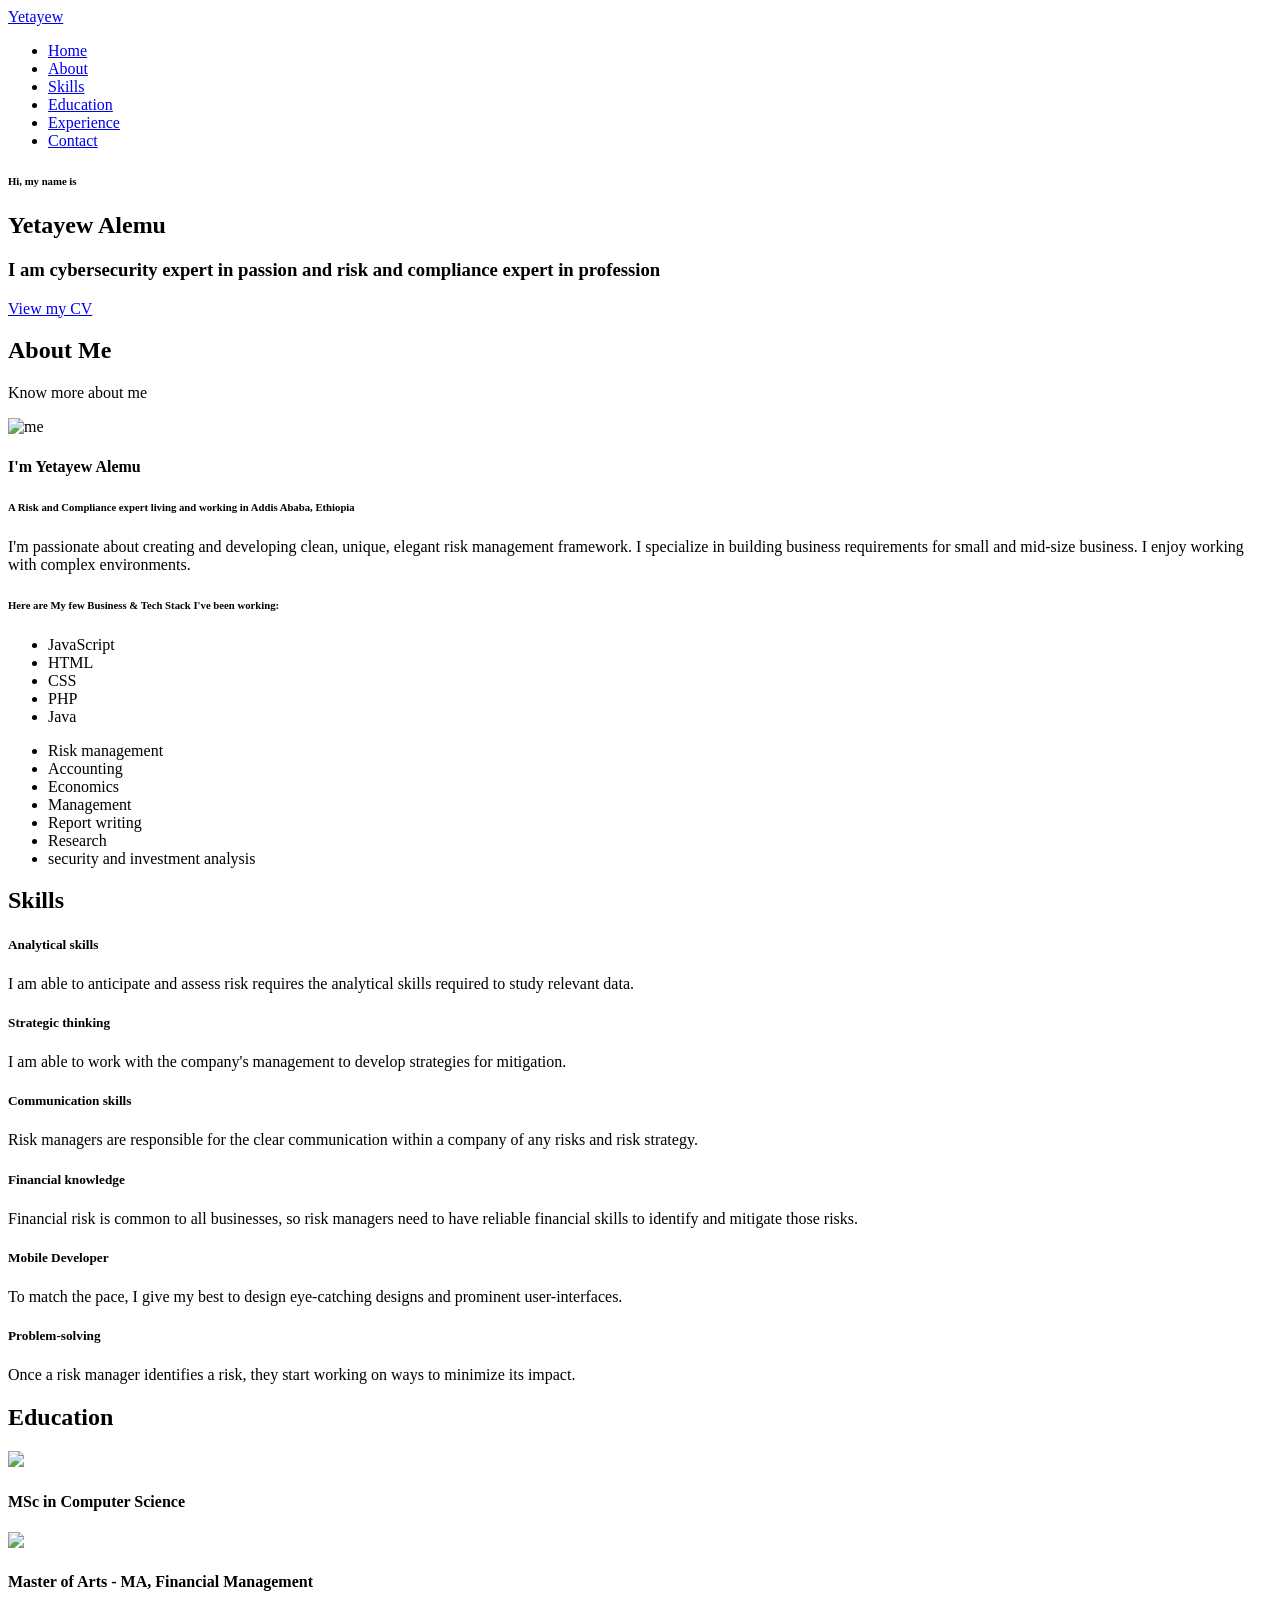
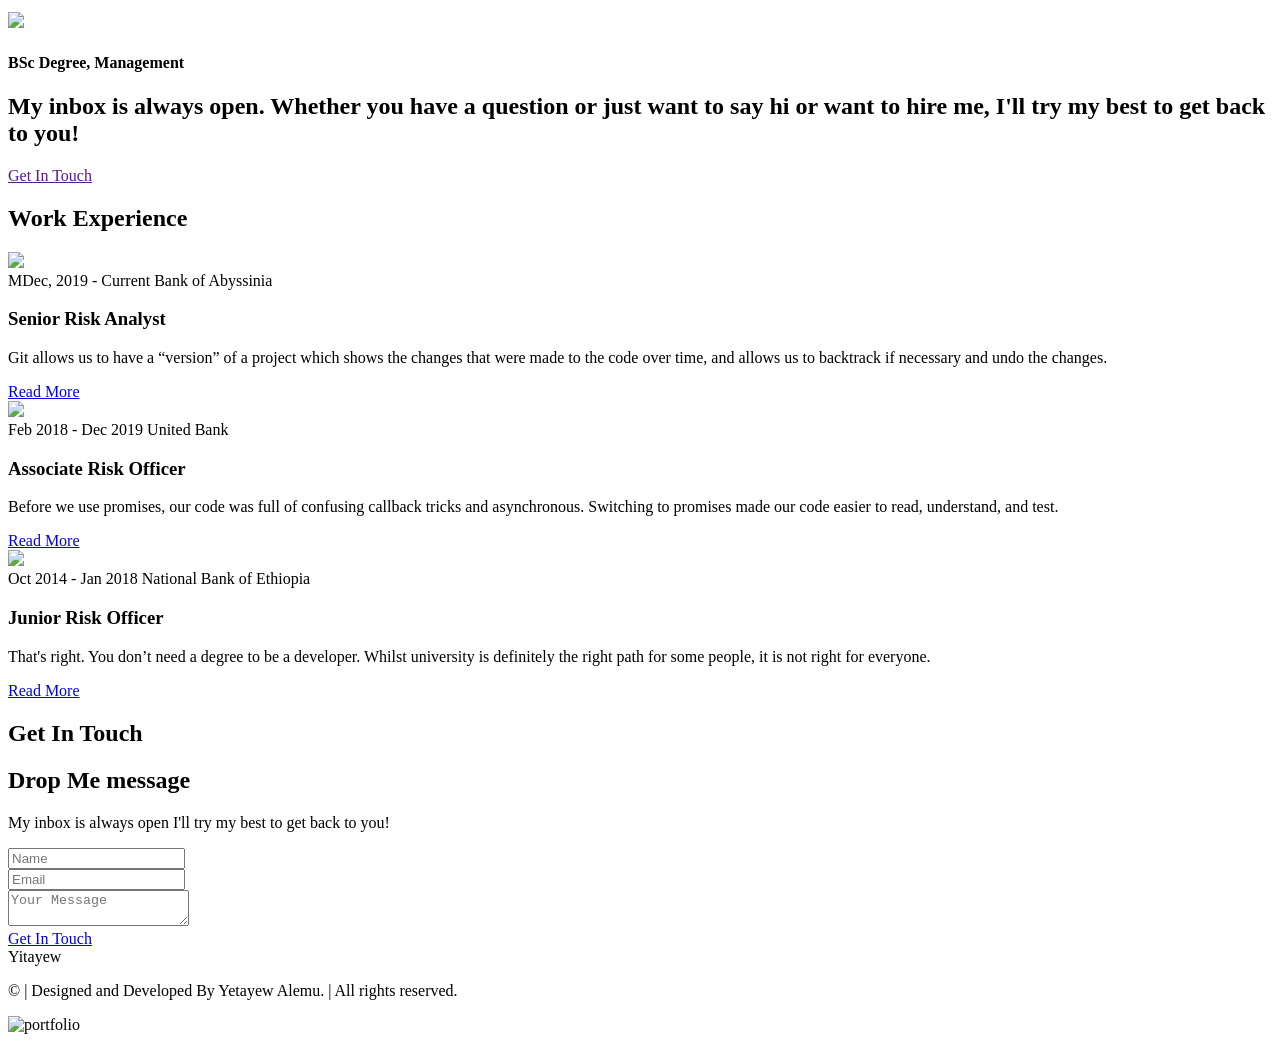
==== index.html @ cb07af09 "Add files via upload" ====
<!DOCTYPE html>
<html lang="en">
   <head>
      <meta charset="UTF-8" />
      <meta name="viewport" content="width=device-width, initial-scale=1.0" />
      <meta name="keywords" content="HTML, CSS, JavaScript">
      <meta name="description"
         content="A clean, beautiful and responsive portfolio">
      <meta name="author" content="Yetayew Alemu">
      <title>Yetayew Alemu | Portfolio</title>
      <link href="./css/header.css" rel="stylesheet" />
      <link href="./css/main.css" rel="stylesheet" />
      <link href="./css/home.css" rel="stylesheet" />
      <link href="./css/about.css" rel="stylesheet" />
      <link href="./css/skills.css" rel="stylesheet" />
      <link href="./css/education.css" rel="stylesheet" />
      <link href="./css/experience.css" rel="stylesheet" />
      <link href="./css/contact.css" rel="stylesheet" />
      <link href="./css/footer.css" rel="stylesheet" />
   </head>
   <body>
      <header>
         <div class="container">
            <div class="row">
               <div class="brand-name">
                  <a href="#" class="logo">Yetayew</a>
               </div>
               <div class="hamburger">
                  <i class="fa fa-bars"></i>
               </div>
               <div class="navbar">
                  <ul>
                     <li><a href="#home" class="active">Home</a></li>
                     <li><a href="#about">About</a></li>
                     <li><a href="#skills">Skills</a></li>
                     <li><a href="#edu">Education</a></li>
                     <li><a href="#exp">Experience</a></li>
                     <li><a href="#contact">Contact</a></li>
                  </ul>
               </div>
            </div>
         </div>
      </header>
      <section class="home" id="home">
         <div class="container">
            <div class="row full-screen">
               <div class="home-content">
                  <div class="block">
                     <h6>Hi, my name is</h6>
                     <h1>Yetayew Alemu</h1>
                     <h3>I am cybersecurity expert in passion and risk and compliance expert in profession</h3>
                     <div class="cv-btn">
                        <a href="CV.pdf">View my CV</a>
                     </div>
                  </div>
               </div>
            </div>
         </div>
      </section>
      <section class="about" id="about">
         <div class="container">
         <div class="row">
            <div class="title">
               <h1>About Me</h1>
               <p>Know more about me</p>
            </div>
         </div>
         <div class="row">
            <div class="about-content">
               <div class="row">
                  <div class="img">
                     <img src="img/me.png" alt='me' />
                  </div>
                  <div class="text">
                     <h4>I'm Yetayew Alemu</h4>
                     <h6>A <span>Risk</span> and <span>Compliance expert</span> living and working in
                        Addis Ababa, Ethiopia
                     </h6>
                     <p>I'm passionate about creating and developing clean, unique, elegant risk management framework. I specialize in
                        building business requirements for small and mid-size business. I enjoy working with complex environments.
                     </p>
                     <div class="skills">
                        <h6>Here are My few Business & Tech Stack I've been working:</h6>
                        <div class="skills-list">
                        <ul  class="fa-ul">
                           <li><span class="fa-li"><i class="fas fa-check-square"></i></span>JavaScript</li>
                           <li><span class="fa-li"><i class="fas fa-check-square"></i></span>HTML</li>
                           <li><span class="fa-li"><i class="fas fa-check-square"></i></span>CSS</li>
                           <li><span class="fa-li"><i class="fas fa-check-square"></i></span>PHP</li>
                           <li><span class="fa-li"><i class="fas fa-check-square"></i></span>Java</li>
                        </ul>
                        <ul  class="fa-ul">
                           <li><span class="fa-li"><i class="fas fa-check-square"></i></span>Risk management</li>
                           <li><span class="fa-li"><i class="fas fa-check-square"></i></span>Accounting</li>
                           <li><span class="fa-li"><i class="fas fa-check-square"></i></span>Economics</li>
                           <li><span class="fa-li"><i class="fas fa-check-square"></i></span>Management</li>
                           <li><span class="fa-li"><i class="fas fa-check-square"></i></span>Report writing</li>
						   <li><span class="fa-li"><i class="fas fa-check-square"></i></span>Research</li>
						   <li><span class="fa-li"><i class="fas fa-check-square"></i></span>security and investment analysis</li>
						   
                        </ul>
                        </div>
                     </div>
                     <div class="social">
                        <a href="#"><i class="fa fa-facebook"></i></a>
                        <a href="#"><i class="fa fa-twitter"></i></a>
                        <a href="#"><i class="fa fa-instagram"></i></a>
                        <a href="#"><i class="fa fa-github"></i></a>
                        <a href="#"><i class="fa fa-linkedin"></i></a>
                     </div>
                  </div>
               </div>
            </div>
         </div>
      </section>
      <section class="skills" id="skills">
         <div class="container">
            <div class="row">
               <div class="title text-center">
                  <h1>Skills</h1>
               </div>
            </div>
            <div class="row">
               <div class="skills-content">
                  <div class="box">
                     <div class="icon"><i class="fa fa-list"></i></div>
                     <h5>Analytical skills</h5>
                     <p>I am able to anticipate and assess risk requires 
					 the analytical skills required to study relevant data.
                     </p>
                  </div>
                  <div class="box">
                     <div class="icon"><i class="fa fa-list"></i></div>
                     <h5>Strategic thinking</h5>
                     <p>I am able to work with the company's management to develop strategies for mitigation.
                     </p>
                  </div>
                  <div class="box">
                     <div class="icon"><i class="fas fa-list"></i></div>
                     <h5>Communication skills</h5>
                     <p>Risk managers are responsible for the clear communication 
					 within a company of any risks and risk strategy. 
                     </p>
                  </div>
                  <div class="box">
                     <div class="icon"><i class="fas fa-wallet"></i></div>
                     <h5>Financial knowledge</h5>
                     <p>Financial risk is common to all businesses, so risk 
					 managers need to have reliable financial skills to identify and mitigate those risks.
                     </p>
                  </div>
                  <div class="box">
                     <div class="icon"><i class="fa fa-mobile"></i></div>
                     <h5>Mobile Developer</h5>
                     <p>To match the pace, I give my best to design eye-catching
                        designs and prominent user-interfaces.
                     </p>
                  </div>
                  <div class="box">
                     <div class="icon"><i class="fa fa-list"></i></div>
                     <h5>Problem-solving</h5>
                     <p>Once a risk manager identifies a risk, they start working on ways to minimize its impact. 
                     </p>
                  </div>
               </div>
            </div>
         </div>
      </section>
      <section class="education" id="edu">
         <div class="container">
            <div class="row">
               <div class="title text-center">
                  <h1>Education</h1>
               </div>
            </div>
            <div class="row">
               <div class="gallery">
                  <div class="item">
                     <div class="inner">
                        <img src="./img/edu/1.png" "/>
                        <div class="overlay">
                           <span class="fa fa-info"></span>
                           <h4>MSc in Computer Science</h4>
                        </div>
                     </div>
                  </div>
                  <div class="item">
                     <div class="inner">
                        <img src="./img/edu/2.png"/>
                        <div class="overlay">
                           <span class="fa fa-info"></span>
                           <h4>Master of Arts - MA, Financial Management</h4>
                        </div>
                     </div>
                  </div>
                  <div class="item" >
                     <div class="inner">
                        <img src="./img/edu/3.jpg"/>
                        <div class="overlay">
                           <span class="fa fa-info"></span>
                           <h4>BSc Degree, Management</h4>
                        </div>
                     </div>
                  </div>
                  
               </div>
            </div>
         </div>
      </section>
      <section class="message">
         <div class="container">
            <div class="row align-items-center">
               <div class="message-text">
                  <h2>My inbox is always open. Whether you have a question or just want to say hi or want to hire me, I'll try my best to get back to you!</h2>
               </div>
               <div class="button ">
                  <a href=''>Get In Touch</a>
               </div>
            </div>
         </div>
      </section>
      
      <section class="experience" id="exp">
         <div class="container">
            <div class="row">
               <div class="title text-center">
                  <h1>Work Experience</h1>
               </div>
            </div>
            <div class="row">
               <div class="experience-content">
                  <div class="experience-box">
                     <div class="experience-img">
                        <img src='./img/exp/1.jpg' />
                     </div>
                     <div class="experience-text">
                        <div class="experience-info">
                           <span>MDec, 2019 - Current</span>
                           <span>Bank of Abyssinia </span>
                        </div>
                        <h3>Senior Risk Analyst</h3>
                        <p>Git allows us to have a “version” of a project which shows the changes that were made to the code over time, and allows us to backtrack if necessary and undo the changes.</p>
                        <a href="#">Read More</a>
                     </div>
                  </div>
                  <div class="experience-box">
                     <div class="experience-img">
                        <img src='./img/exp/2.png' />
                     </div>
                     <div class="experience-text">
                        <div class="experience-info">
                           <span>Feb 2018 - Dec 2019</span>
                           <span>United Bank</span>
                        </div>
                        <h3>Associate Risk Officer</h3>
                        <p>Before we use promises, our code was full of confusing callback tricks and asynchronous. Switching to promises made our code easier to read, understand, and test.</p>
                        <a href="#">Read More</a>
                     </div>
                  </div>
                  <div class="experience-box">
                     <div class="experience-img">
                        <img src='./img/exp/3.jpg' />
                     </div>
                     <div class="experience-text">
                        <div class="experience-info">
                           <span>Oct 2014 - Jan 2018</span>
                           <span>National Bank of Ethiopia</span>
                        </div>
                        <h3>Junior Risk Officer</h3>
                        <p>That's right. You don’t need a degree to be a developer. Whilst university is definitely the right path for some people, it is not right for everyone.</p>
                        <a href="#">Read More</a>
                     </div>
                  </div>
               </div>
            </div>
         </div>
      </section>
      <section class="contact" id="contact">
         <div class="container">
            <div class="row">
               <div class="title text-center">
                  <h1>Get In Touch</h1>
               </div>
            </div>
            <div class="row">
               <div class="contact-form">
                  <div class="row">
                     <div class="contact-text">
                        <h2>Drop Me message</h2>
                        <p>My inbox is always open I'll try my best to get back to you!</p>
                     </div>
                  </div>
                  <div class="row space-between">
                     <div class="col-6">
                        <input type="text" class="form-control" name="" placeholder="Name" />
                     </div>
                     <div class="col-6">
                        <input type="text" class="form-control" name="" placeholder="Email" />
                     </div>
                  </div>
                  <div class="row">
                     <div class="col-12">
                        <textarea class="form-control" placeholder="Your Message"></textarea>
                     </div>
                  </div>
                  <div class="row">
                     <div class="button btn">
                        <a href="#">Get In Touch</a>
                     </div>
                  </div>
               </div>
            </div>
         </div>
      </section>
      <footer>
         <div class="container">
            <div class="row">
               <div class="footer-logo">Yitayew</div>
               <div class="social-link">
                  <a href="#"><i class="fa fa-facebook"></i></a>
                  <a href="#"><i class="fa fa-instagram"></i></a>
                  <a href="#"><i class="fa fa-twitter"></i></a>
                  <a href="https://www.linkedin.com/in/yitayew-a-matebie-b85354104/"><i class="fa fa-linkedin"></i></a>
                  <a href="#"><i class="fa fa-github"></i></a>
               </div>
            </div>
         </div>
      </footer>
      <section class="copyright">
         <div class="container">
            <p>© <span id="year"></span> | Designed and Developed By Yetayew Alemu. | All rights reserved.</p>
         </div>
      </section>
      <div class="lightbox hide">
         <span class="close-lightbox fa fa-close"></span>
         <img src="" alt="portfolio"/>
      </div>
      <script src="./js/app.js"></script>
   </body>
</html>
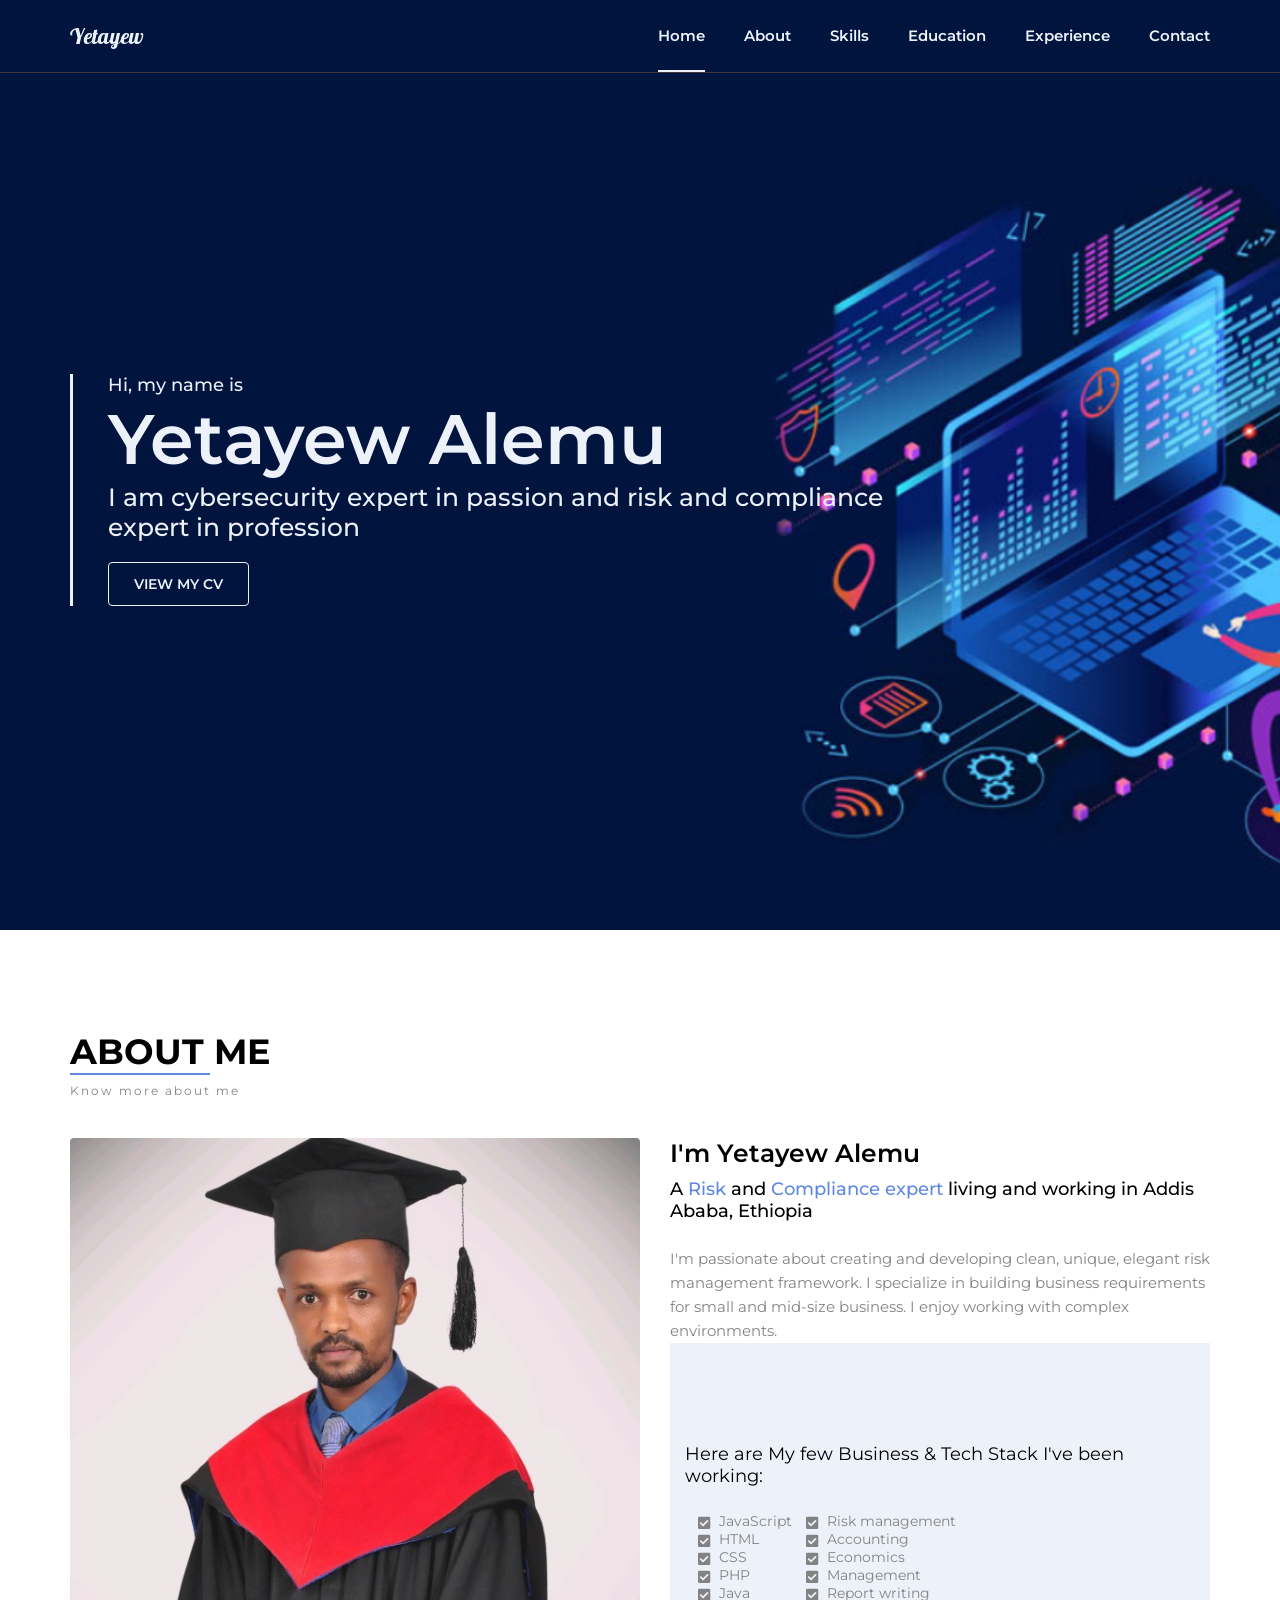
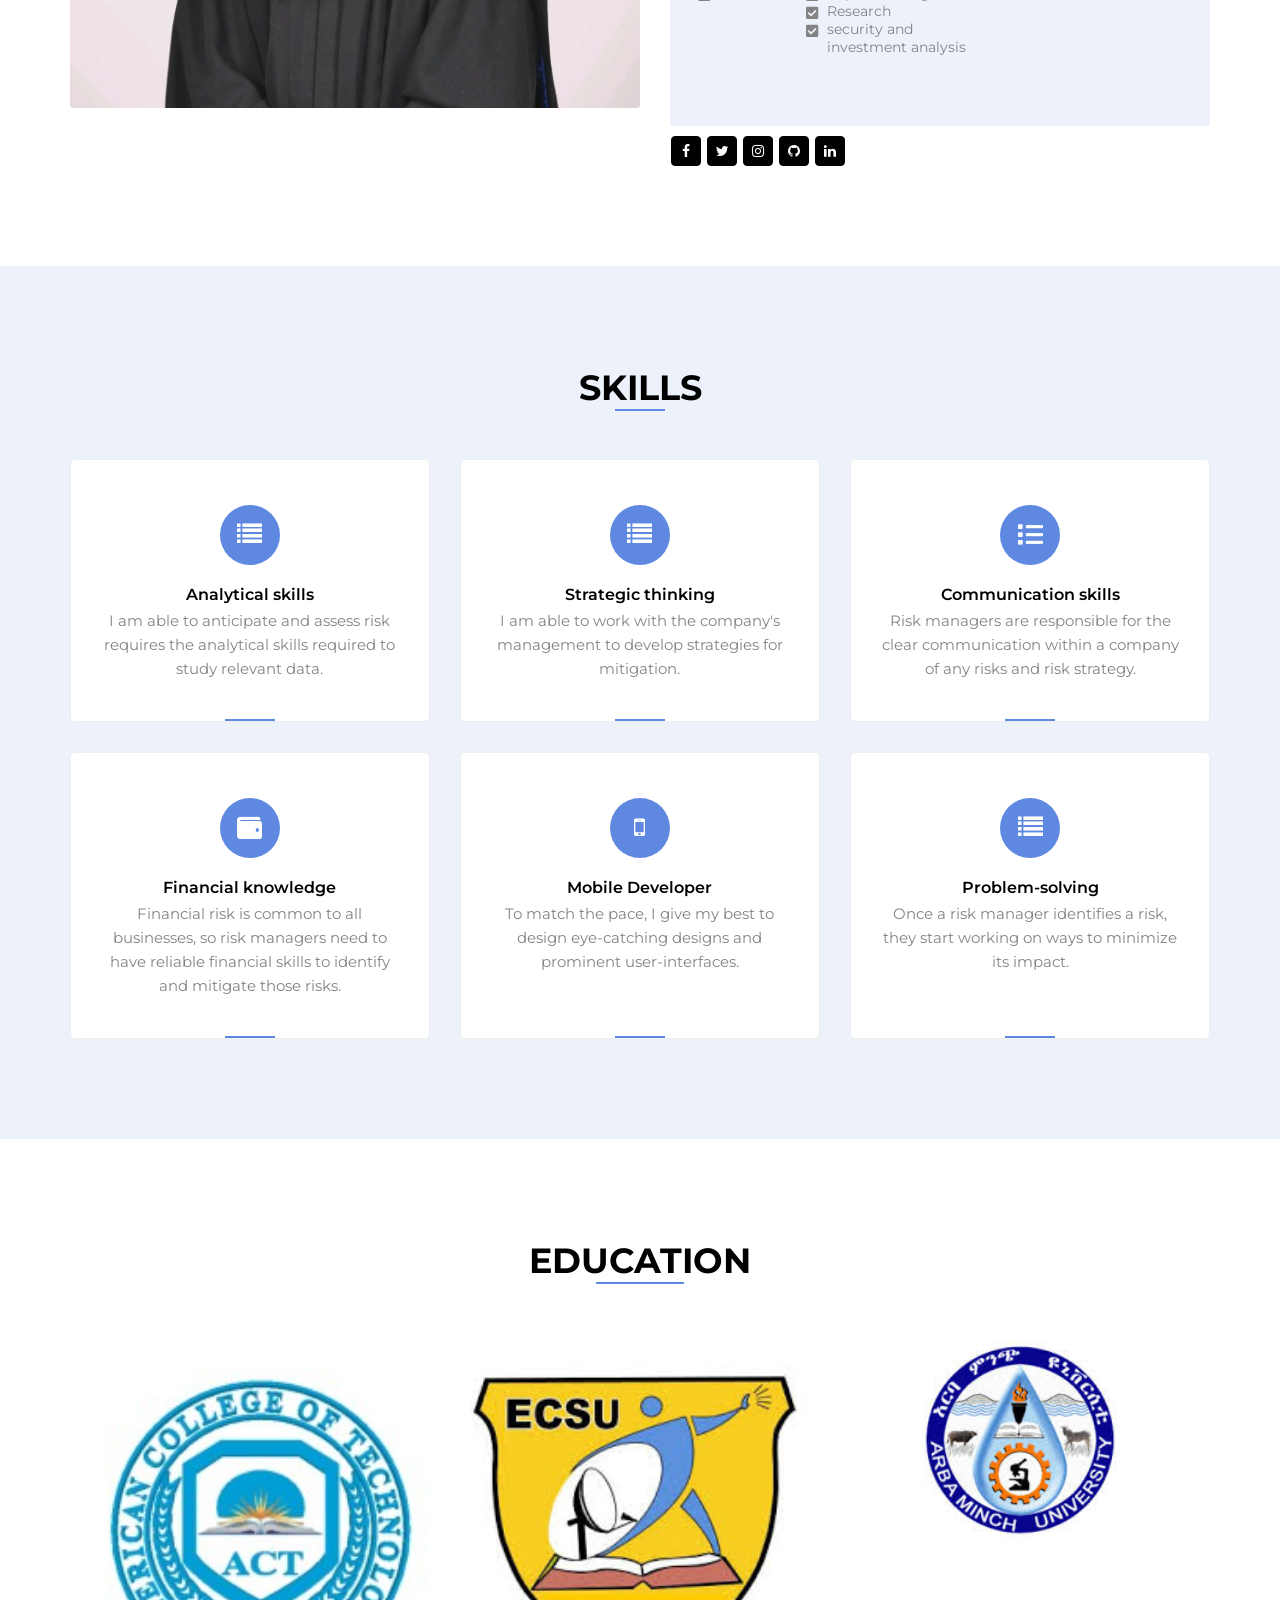
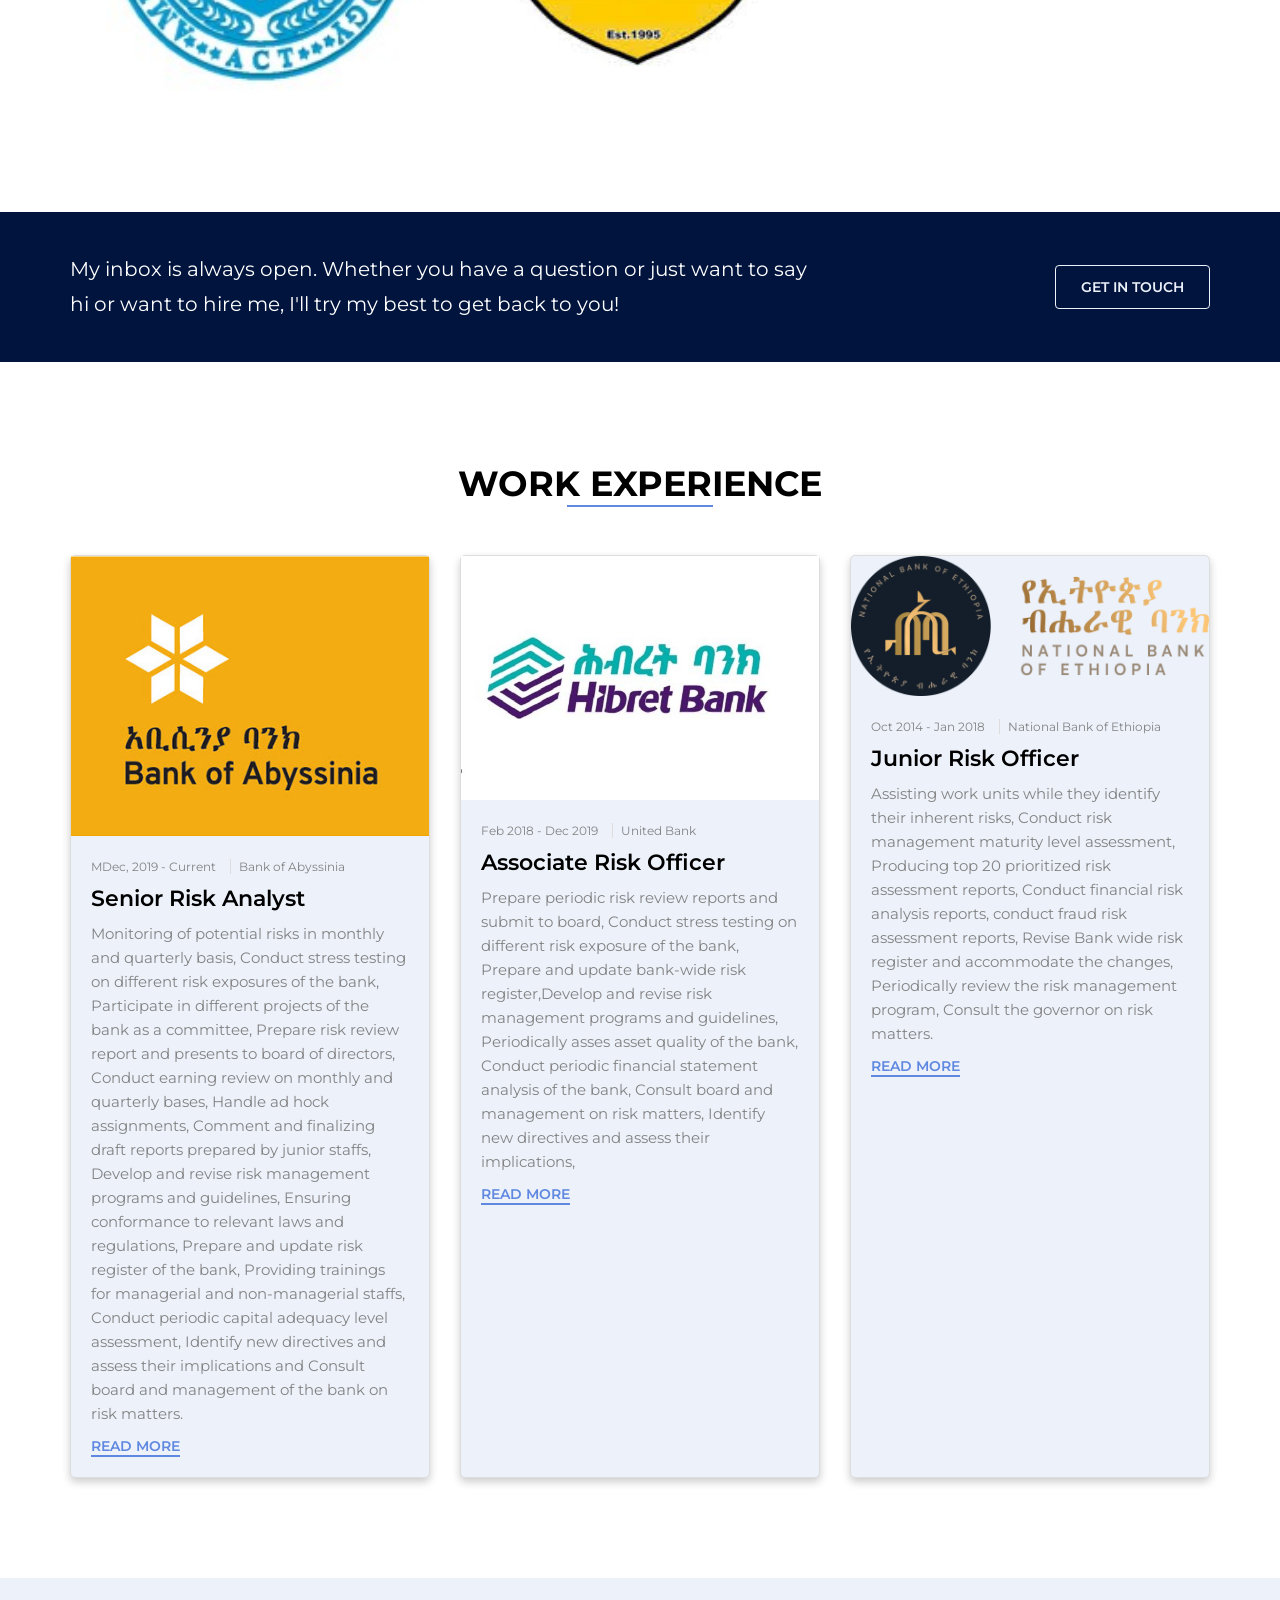
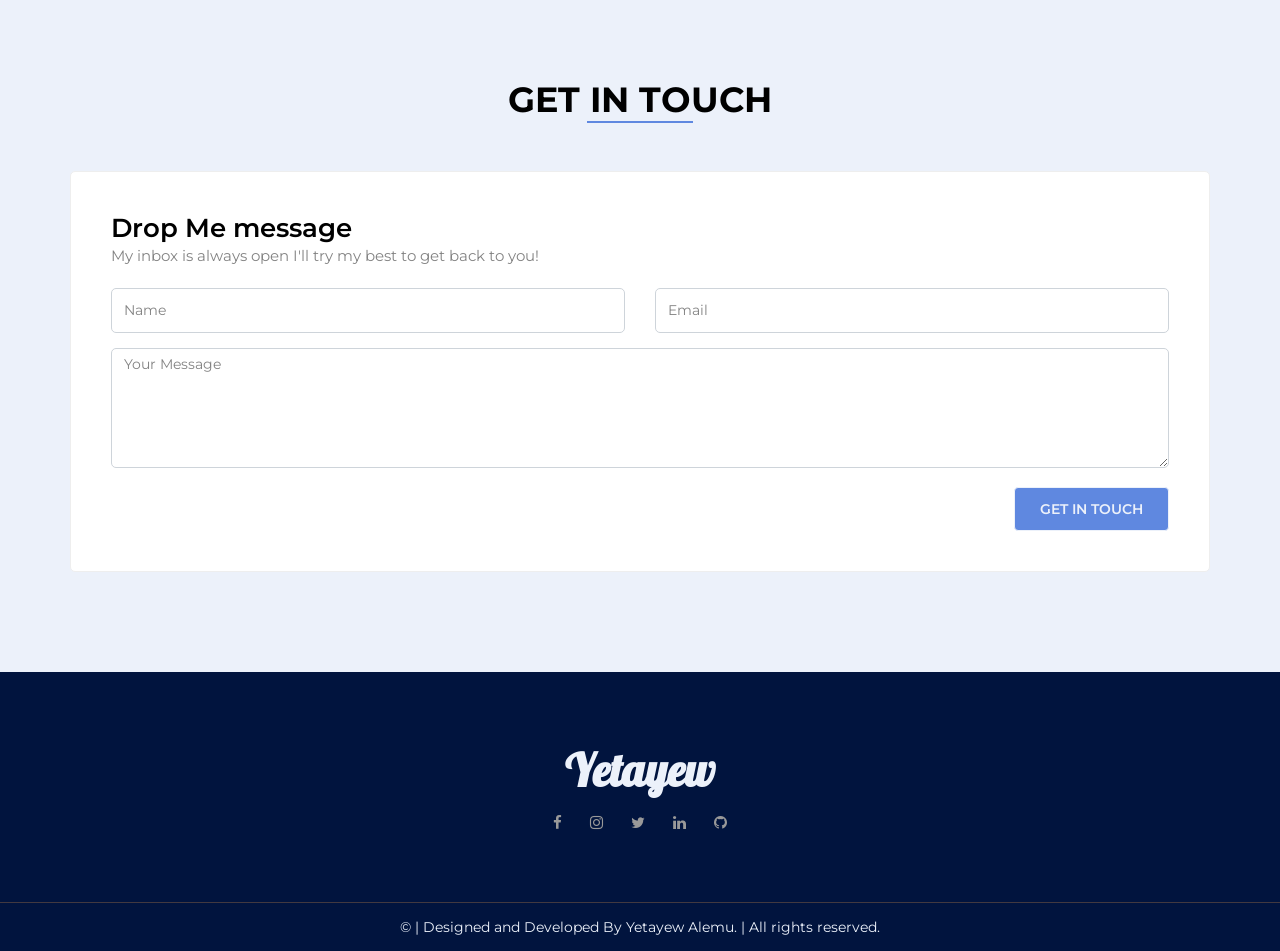
==== commit 79de5160: "Add files via upload" ====
--- a/index.html
+++ b/index.html
@@ -239,7 +239,7 @@
                            <span>Bank of Abyssinia </span>
                         </div>
                         <h3>Senior Risk Analyst</h3>
-                        <p>Git allows us to have a “version” of a project which shows the changes that were made to the code over time, and allows us to backtrack if necessary and undo the changes.</p>
+                        <p>Monitoring of potential risks in monthly and quarterly basis, Conduct stress testing on different risk exposures of the bank, Participate in different projects of the bank as a committee, Prepare risk review report and presents to board of directors, Conduct earning review on monthly and quarterly bases, Handle ad hock assignments, Comment and finalizing draft reports prepared by junior staffs, Develop and revise risk management programs and guidelines, Ensuring conformance to relevant laws and regulations, Prepare and update risk register of the bank, Providing trainings for managerial and non-managerial staffs, Conduct periodic capital adequacy level assessment, Identify new directives and assess their implications and Consult board and management of the bank on risk matters.</p>
                         <a href="#">Read More</a>
                      </div>
                   </div>
@@ -253,7 +253,7 @@
                            <span>United Bank</span>
                         </div>
                         <h3>Associate Risk Officer</h3>
-                        <p>Before we use promises, our code was full of confusing callback tricks and asynchronous. Switching to promises made our code easier to read, understand, and test.</p>
+                        <p>Prepare periodic risk review reports and submit to board, Conduct stress testing on different risk exposure of the bank, Prepare and update bank-wide risk register,Develop and revise risk management programs and guidelines, Periodically asses asset quality of the bank, Conduct periodic financial statement analysis of the bank, Consult board and management on risk matters, Identify new directives and assess their implications,</p>
                         <a href="#">Read More</a>
                      </div>
                   </div>
@@ -267,7 +267,7 @@
                            <span>National Bank of Ethiopia</span>
                         </div>
                         <h3>Junior Risk Officer</h3>
-                        <p>That's right. You don’t need a degree to be a developer. Whilst university is definitely the right path for some people, it is not right for everyone.</p>
+                        <p>Assisting work units while they identify their inherent risks, Conduct risk management maturity level assessment, Producing top 20 prioritized risk assessment reports, Conduct  financial risk analysis reports, conduct fraud risk assessment reports, Revise Bank wide risk register and accommodate the changes, Periodically review the risk management program, Consult the governor on risk matters.</p>
                         <a href="#">Read More</a>
                      </div>
                   </div>
@@ -315,7 +315,7 @@
       <footer>
          <div class="container">
             <div class="row">
-               <div class="footer-logo">Yitayew</div>
+               <div class="footer-logo">Yetayew</div>
                <div class="social-link">
                   <a href="#"><i class="fa fa-facebook"></i></a>
                   <a href="#"><i class="fa fa-instagram"></i></a>
--- a/css/header.css
+++ b/css/header.css
@@ -0,0 +1,112 @@
+header {
+  position: absolute;
+  padding: 0px 15px;
+  left: 0px;
+  right: 0px;
+  border-bottom: 1px solid #423940;
+  z-index: 11;
+}
+
+.fixed {
+  background-color: rgb(236, 241, 250);
+  position: fixed;
+  border-color: #eee;
+  animation: fixHeader 1s ease;
+  z-index: 11;
+}
+
+@keyframes fixHeader {
+  0% {
+    transform: translateY(-100%);
+  }
+
+  100% {
+    transform: translateY(0%);
+  }
+}
+
+.container {
+  max-width: 1140px;
+  margin: auto;
+}
+
+header .row {
+  justify-content: space-between;
+  align-items: center;
+}
+
+.brand-name a {
+  font-size: 22px;
+  font-weight: 500;
+  color: rgb(236, 241, 250);
+  position: relative;
+  font-family: 'Lobster', cursive;
+}
+
+.fixed .brand-name a {
+  color: #000;
+}
+
+.hamburger .fa {
+  font-size: 20px;
+  background-color: rgb(236, 241, 250);
+  color: #01143e;
+  display: none;
+  height: 30px;
+  width: 35px;
+  border-radius: 2px;
+  line-height: 30px;
+  text-align: center;
+  cursor: pointer;
+  border: 1px solid #eee;
+}
+
+.navbar ul {
+  list-style: none;
+  margin: 0;
+  padding: 0;
+}
+
+.navbar ul li {
+  display: inline;
+  margin-left: 35px;
+}
+
+.navbar ul li a {
+  font-size: 15px;
+  line-height: 72px;
+  color: rgb(236, 241, 250);
+  font-weight: 600;
+  /* display: block; */
+  position: relative;
+}
+
+.fixed .navbar ul li a {
+  color: #000;
+}
+
+.navbar ul li a::before {
+  content: "";
+  height: 2px;
+  background-color: rgb(236, 241, 250);
+  width: 0%;
+  position: absolute;
+  right: 0px;
+  bottom: -27px;
+  cursor: pointer;
+  transition: all 0.5s ease;
+}
+
+.fixed .navbar ul li a::before {
+  background-color: #5f88e0;
+}
+
+.navbar ul li a:hover::before {
+  width: 100%;
+  left: 0px;
+}
+
+.navbar ul li a.active::before {
+  width: 100%;
+  left: 0;
+}
--- a/css/main.css
+++ b/css/main.css
@@ -0,0 +1,262 @@
+@import url("https://fonts.googleapis.com/css2?family=Montserrat:wght@300;400;500;600;700&display=swap");
+@import url('https://fonts.googleapis.com/css2?family=Lobster&display=swap');
+
+@import url("https://cdnjs.cloudflare.com/ajax/libs/font-awesome/5.13.0/css/all.min.css");
+@import url("https://stackpath.bootstrapcdn.com/font-awesome/4.7.0/css/font-awesome.min.css");
+
+html {
+  scroll-behavior: smooth;
+}
+
+body {
+  margin: 0;
+  font-family: "Montserrat", sans-serif;
+  background-color: rgb(236, 241, 250);
+}
+
+* {
+  box-sizing: border-box;
+  margin: 0;
+}
+
+a {
+  text-decoration: none;
+  font-size: 15px;
+}
+
+.row {
+  display: flex;
+  flex-wrap: wrap;
+}
+
+.title {
+  flex: 0 0 100%;
+  max-width: 100%;
+  margin-bottom: 40px;
+}
+
+.title h1 {
+  color: #000;
+  display: inline-block;
+  font-size: 35px;
+  font-weight: 700;
+  text-transform: uppercase;
+  margin: 0px 0px 10px;
+  position: relative;
+}
+
+.title h1::before {
+  content: "";
+  left: 0;
+  right: 30%;
+  position: absolute;
+  height: 2px;
+  background-color: #5f88e0;
+  bottom: -2px;
+}
+
+.title p {
+  font-size: 12px;
+  color: #838383;
+  font-weight: 400;
+  letter-spacing: 2px;
+}
+
+.text-center {
+  text-align: center !important;
+}
+
+.text-right {
+  text-align: right !important;
+}
+
+.text-left {
+  text-align: left !important;
+}
+
+.align-items-center {
+  align-items: center;
+}
+
+.space-between {
+  justify-content: space-between;
+}
+
+.button {
+  flex: 0 0 33.33%;
+  max-width: 33.33%;
+  text-align: right;
+}
+
+.button a {
+  font-size: 14px;
+  color: rgb(236, 241, 250);
+  background-color: transparent;
+  border: 1.5px solid rgb(236, 241, 250);
+  border-radius: 4px;
+  padding: 12px 25px;
+  display: inline-block;
+  text-transform: uppercase;
+  font-weight: 600;
+  cursor: pointer;
+  transition: all 0.5s ease;
+}
+
+.button a:hover {
+  background-color: #fff;
+  color: #000;
+}
+
+@media(max-width: 991px) {
+  .block h1 {
+    font-size: 50px;
+  }
+}
+
+@media(max-width: 767px) {
+  .home .home-content .block h1 {
+    font-size: 40px;
+  }
+
+  .home .home-content .block h3 {
+    font-size: 25px;
+  }
+
+  header {
+    padding: 15px;
+    position: fixed;
+    background-color: rgb(236, 241, 250);
+    border-bottom: 1px solid #eee;
+  }
+
+  .brand-name .logo {
+    color: #01143e;
+  }
+
+  .hamburger .fa {
+
+    display: inline-block;
+  }
+
+  .navbar {
+    position: absolute;
+    background-color: rgb(236, 241, 250);
+    width: 100%;
+    left: 0px;
+    top: 60px;
+    padding: 15px;
+    border-top: 1px solid #eee;
+    border-bottom: 1px solid #eee;
+    display: none;
+  }
+
+  .navbar .show {
+    display: block;
+  }
+
+  .navbar ul li {
+    display: block;
+    margin-left: 0;
+
+  }
+
+  .navbar ul li a {
+    line-height: 42px;
+    color: #01143e;
+  }
+
+  .navbar ul li a::before {
+    bottom: -3px;
+    background-color: #01143e;
+  }
+
+  .about .img {
+    flex: 0 0 100%;
+    max-width: 100%;
+  }
+
+  .about .text {
+    flex: 0 0 100%;
+    max-width: 100%;
+    padding-left: 0px;
+    padding-top: 30px;
+  }
+
+  .service-content .box {
+    padding: 30px;
+    flex: 0 0 100%;
+    max-width: 100%;
+  }
+
+  .gallery .item {
+    flex: 0 0 50%;
+    max-width: 50%;
+    position: relative;
+    padding: 8px;
+  }
+
+  .message .container .row .message-text {
+    flex: 0 0 100%;
+    max-width: 100%;
+  }
+
+  .message .button {
+    flex: 0 0 100%;
+    max-width: 100%;
+    text-align: left;
+
+  }
+
+  .blog-content {
+    padding: 40px 20px;
+  }
+
+  .blog-content .blog-box {
+    flex: 0 0 100%;
+    max-width: 100%;
+    margin-bottom: 40px;
+  }
+
+  .contact-form {
+    padding: 20px;
+  }
+
+  .contact-form .col-6 {
+    flex: 0 0 100%;
+    max-width: 100%;
+  }
+}
+
+@media(max-width: 500px) {
+  .home .home-content .block {
+    padding-left: 20px;
+  }
+
+  .home .home-content .block h1 {
+    font-size: 30px;
+  }
+
+  .home .home-content .block h3 {
+    font-size: 15px;
+  }
+
+  .about .about-content .social a {
+    margin: 0px 3px;
+  }
+
+  .gallery .item {
+    flex: 0 0 100%;
+    max-width: 100%;
+  }
+
+  .testimonials-box .testimonials-img {
+    flex-wrap: wrap;
+    text-align: center;
+  }
+
+  .testimonials-img .test-img {
+    flex: 0 0 100%;
+    max-width: 100%;
+
+  }
+}
--- a/css/home.css
+++ b/css/home.css
@@ -0,0 +1,65 @@
+.home {
+  min-height: 100vh;
+  background-image: url("../img/hero.png");
+  background-size: cover;
+  background-position: center;
+  padding: 15px;
+}
+
+.full-screen {
+  min-height: 100vh;
+}
+.home-content {
+  display: flex;
+  flex-wrap: wrap;
+  align-items: center;
+  flex: 0 0 100%;
+  max-width: 100%;
+}
+
+.block {
+  flex: 0 0 75%;
+  max-width: 75%;
+  color: rgb(236, 241, 250);
+  padding-left: 35px;
+  border-left: 3px solid rgb(236, 241, 250);
+  margin-top: 50px;
+}
+.block h1 {
+  font-size: 70px;
+  font-weight: 600;
+  margin: 0;
+  padding: 0;
+}
+.block h3 {
+  font-size: 25px;
+  font-weight: 500;
+  margin: 0;
+  padding: 0;
+}
+.block h6 {
+  font-size: 18px;
+  font-weight: 500;
+  margin: 0;
+  padding: 0;
+}
+.cv-btn {
+  padding-top: 20px;
+}
+.cv-btn a {
+  font-size: 14px;
+  color: rgb(236, 241, 250);
+  background-color: transparent;
+  border: 1px solid rgb(236, 241, 250);
+  border-radius: 4px;
+  padding: 12px 25px;
+  display: inline-block;
+  text-transform: uppercase;
+  font-weight: 600;
+  cursor: pointer;
+  transition: all 0.5s ease;
+}
+.cv-btn a:hover {
+  background-color: #fff;
+  color: #000;
+}
--- a/css/about.css
+++ b/css/about.css
@@ -0,0 +1,128 @@
+.about {
+  padding: 100px 15px;
+  background-color: #fff;
+}
+
+.img {
+  flex: 0 0 50%;
+  max-width: 50%;
+}
+
+.img img {
+  width: 100%;
+  border-radius: 4px;
+  display: block;
+}
+
+.text {
+  flex: 0 0 50%;
+  max-width: 50%;
+  padding-left: 30px;
+}
+
+.text h4 {
+  font-size: 25px;
+  font-weight: 600;
+  margin: 0 0 10px;
+  color: #000;
+}
+
+.text h6 {
+  font-size: 18px;
+  font-weight: 500;
+  margin: 0 0 25px;
+  color: #000;
+}
+
+.text h6 span {
+  color: #5f88e0;
+  position: relative;
+}
+
+.text h6 span::before {
+  content: "";
+  left: 0;
+  right: 90%;
+  position: absolute;
+  height: 2px;
+  bottom: 0px;
+  transition: all 0.5s ease;
+}
+
+.text h6 span:hover::before {
+  content: "";
+  left: 0;
+  right: 0;
+  position: absolute;
+  height: 2px;
+  background-color: #5f88e0;
+  bottom: 0px;
+}
+
+.text p {
+  font-size: 15px;
+  font-weight: 400;
+  line-height: 24px;
+  color: #838383;
+}
+
+.skills {
+  padding: 20px 0px;
+}
+
+.skills h6 {
+  font-size: 18px;
+  font-weight: 400;
+  margin: 0 0 25px;
+  color: #000;
+}
+
+.skills-list {
+  width: 300px;
+  display: flex;
+  justify-content: space-between;
+}
+
+.fa-ul li {
+  font-size: 14px;
+  font-weight: 400;
+  color: #838383
+}
+
+.fa-ul .fa-li {
+  font-size: 14px;
+  font-weight: 400;
+  color: #838383
+}
+
+.social {
+  padding-top: 10px;
+}
+
+.social a {
+  height: 30px;
+  width: 30px;
+  background-color: #000;
+  display: inline-block;
+  border: 1px solid #000;
+  border-radius: 4px;
+  line-height: 28px;
+  text-align: center;
+  margin: 0px 1px;
+  transition: all 0.5s ease;
+  -webkit-transition: all 0.5s ease;
+}
+
+.social a:hover {
+  background-color: transparent;
+  color: #000;
+}
+
+.social a .fa {
+  color: #fff;
+  font-size: 14px;
+}
+
+.social a .fa:hover {
+  color: #000;
+}
--- a/css/skills.css
+++ b/css/skills.css
@@ -0,0 +1,80 @@
+.skills {
+  background-color: rgb(236, 241, 250);
+  padding: 100px 15px 70px;
+}
+
+.skills .container .row .title h1::before {
+  left: 30%;
+}
+
+.skills-content {
+  flex: 0 0 100%;
+  max-width: 100%;
+  display: flex;
+  flex-wrap: wrap;
+  justify-content: space-between;
+}
+
+.box {
+  background-color: #fff;
+  flex: 0 0 calc(33.33% - 20px);
+  max-width: calc(33.33% - 20px);
+  margin-bottom: 30px;
+  border: 1px solid #eee;
+  border-radius: 5px;
+  padding: 30px;
+  text-align: center;
+  position: relative;
+}
+
+.box::before {
+  content: "";
+  height: 2px;
+  background-color: #5f88e0;
+  position: absolute;
+  bottom: 0px;
+  width: 50px;
+  left: 0;
+  right: 0;
+  margin: auto;
+  transition: all 0.5s ease;
+}
+
+.box:hover::before {
+  width: 100%;
+}
+
+.box .icon {
+  height: 60px;
+  width: 60px;
+  background-color: #5f88e0;
+  margin: 15px auto 20px;
+  border-radius: 50%;
+}
+
+.box .icon .fa {
+  font-size: 25px;
+  color: #fff;
+  line-height: 60px;
+}
+
+.box .icon .fas {
+  font-size: 25px;
+  color: #fff;
+  line-height: 60px;
+}
+
+.box h5 {
+  font-size: 16px;
+  font-weight: 600;
+  color: #000;
+  margin: 0;
+}
+
+.box p {
+  font-size: 15px;
+  font-weight: 400;
+  line-height: 24px;
+  color: #838383;
+  margin: 5px 0 10px;
+}
--- a/css/education.css
+++ b/css/education.css
@@ -0,0 +1,198 @@
+.education {
+    background-color: #fff;
+    padding: 100px 15px;
+}
+
+.education .container .row .title h1::before {
+    left: 30%;
+}
+
+.filter-btn {
+    flex: 0 0 100%;
+    max-width: 100%;
+}
+
+.filter-btn ul {
+    list-style: none;
+    text-align: center;
+    padding: 0;
+}
+
+.filter-btn ul li {
+    color: #000;
+    font-weight: 500;
+    font-size: 15px;
+    display: inline-block;
+    margin: 0px 8px;
+    text-transform: uppercase;
+    cursor: pointer;
+    padding-bottom: 0;
+}
+
+.filter-btn ul li.active {
+    color: #5f88e0;
+    border-bottom: 2px solid #5f88e0;
+}
+
+.filter-btn {
+    margin-bottom: 25px;
+}
+
+.gallery {
+    flex: 0 0 100%;
+    max-width: 100%;
+    display: flex;
+    flex-wrap: wrap;
+}
+
+.item {
+    flex: 0 0 33.33%;
+    max-width: 33.33%;
+    position: relative;
+    padding: 8px;
+}
+
+.inner {
+    position: relative;
+}
+
+.item img {
+    width: 100%;
+    display: block;
+}
+
+.item .overlay {
+    position: absolute;
+    left: 0;
+    top: 0;
+    bottom: 0;
+    right: 0;
+    background-color: rgba(0, 0, 0, 0.6);
+    z-index: 10;
+    display: flex;
+    flex-wrap: nowrap;
+    flex-direction: column;
+    align-items: center;
+    justify-content: center;
+    opacity: 0;
+    transition: all 0.5s ease;
+}
+
+.item:hover .overlay {
+    opacity: 1;
+}
+
+.overlay .fa {
+    height: 50px;
+    width: 50px;
+    background-color: #5f88e0;
+    color: #fff;
+    display: inline-block;
+    text-align: center;
+    line-height: 50px;
+    border-radius: 50%;
+    cursor: pointer;
+}
+
+.item:hover .overlay .fa {
+    animation: galleryIcon 0.8s ease;
+    -webkit-animation: galleryIcon 0.8s ease;
+}
+
+@keyframes galleryIcon {
+    0% {
+        transform: translate(-20px);
+        opacity: 0;
+    }
+
+    100% {
+        transform: translate(0);
+        opacity: 1;
+    }
+}
+
+.overlay h4 {
+    margin-top: 15px;
+    font-size: 25px;
+    font-weight: 600;
+    color: #fff;
+}
+
+.item:hover .overlay h4 {
+    animation: galleryText 0.8s ease;
+    -webkit-animation: galleryText 0.8s ease;
+}
+
+@keyframes galleryText {
+    0% {
+        transform: translate(20px);
+        opacity: 0;
+    }
+
+    100% {
+        transform: translate(0);
+        opacity: 1;
+    }
+}
+
+.lightbox {
+    position: fixed;
+    left: 0;
+    right: 0;
+    top: 0;
+    bottom: 0;
+    z-index: 100;
+    background-color: rgba(0, 0, 0, 0.6);
+    justify-content: center;
+    align-items: center;
+}
+
+.show {
+    display: flex;
+}
+
+.hide {
+    display: none;
+}
+
+.close-lightbox {
+    height: 35px;
+    width: 35px;
+    background-color: #5f88e0;
+    color: #fff;
+    text-align: center;
+    line-height: 35px;
+    position: absolute;
+    right: 10px;
+    top: 10px;
+    cursor: pointer;
+    border-radius: 50%;
+    z-index: 101;
+}
+
+.lightbox img {
+    max-width: 90%;
+    max-height: 80%;
+    display: block;
+
+}
+
+.message {
+    background-color: #01143e;
+    padding: 40px 15px;
+}
+
+.message .message-text {
+    flex: 0 0 66.66%;
+    max-width: 66.66%;
+}
+
+.message .message-text h2 {
+    font-size: 20px;
+    color: #fff;
+    font-weight: 400;
+    margin: 0;
+    padding: 0;
+    line-height: 35px;
+}
+
--- a/css/experience.css
+++ b/css/experience.css
@@ -0,0 +1,93 @@
+.experience {
+    background-color: #fff;
+    padding: 100px 0px;
+}
+
+.experience .container .row .title h1::before {
+    left: 30%;
+}
+
+.experience-content {
+    display: flex;
+    flex-wrap: wrap;
+    flex: 0 0 100%;
+    max-width: 100%;
+    justify-content: space-between;
+}
+
+.experience-box {
+    flex: 0 0 calc(33.33% - 20px);
+    max-width: calc(33.33% - 20px);
+    border: 1px solid #ddd;
+    background-color: rgb(236, 241, 250);
+    border-radius: 5px;
+    box-shadow: 0 4px 8px 0 rgba(0, 0, 0, 0.2);
+}
+
+.experience-img {
+    overflow: hidden;
+}
+
+.experience-img img {
+    max-width: 100%;
+    display: block;
+    transition: all 0.5s ease;
+}
+
+.experience-box:hover .blog-img img {
+    transform: scale(1.1);
+}
+
+.experience-info {
+    padding: 10px 0;
+}
+
+.experience-text {
+    padding: 10px 20px 20px 20px;
+}
+
+.experience-info span {
+    font-size: 12px;
+    color: #838383;
+    display: inline-block;
+
+}
+
+.experience-info span:nth-child(2) {
+    border-left: 1px solid #ddd;
+    padding-left: 8px;
+    margin-left: 10px;
+}
+
+.experience-box h3 {
+    font-size: 22px;
+    font-weight: 600;
+    color: #000;
+    margin: 0;
+    padding: 0 0 10px;
+}
+
+.experience-box p {
+    font-size: 15px;
+    font-weight: 400;
+    line-height: 24px;
+    color: #000;
+    color: #838383;
+    margin: 0 0 10px;
+}
+
+.experience-box a {
+    font-size: 14px;
+    color: #5f88e0;
+    text-transform: uppercase;
+    font-weight: 600;
+    display: inline-block;
+    border-bottom: 2px solid #5f88e0;
+    -webkit-transition: all 0.5s ease;
+    transition: all 0.5s ease;
+}
+
+.experience-box a:hover {
+    color: #000;
+    border-color: #000;
+}
--- a/css/contact.css
+++ b/css/contact.css
@@ -0,0 +1,91 @@
+.contact {
+    padding: 100px 15px;
+}
+
+.contact .row .title h1::before {
+    left: 30%;
+}
+
+.contact-form {
+    background-color: #fff;
+    flex: 0 0 100%;
+    max-width: 100%;
+    padding: 40px;
+    border: 1.5px solid #eee;
+    border-radius: 5px;
+}
+
+.contact-text {
+    flex: 0 0 100%;
+    max-width: 100%;
+    padding-bottom: 20px;
+}
+
+.contact-text h2 {
+    font-size: 26px;
+    font-weight: 600;
+    margin: 0;
+    padding: 0;
+}
+
+.contact-text p {
+    font-size: 15px;
+    font-weight: 400;
+    line-height: 24px;
+    color: #838383;
+    margin: 0;
+}
+
+.contact-form .row {
+    flex-wrap: wrap;
+}
+
+.col-6 {
+    flex: 0 0 calc(50% - 15px);
+    max-width: calc(50% - 15px);
+}
+
+.col-6 input {
+    border-radius: 5px;
+}
+
+.col-12 {
+    flex: 0 0 100%;
+    max-width: 100%;
+}
+
+.form-control {
+    height: 45px;
+    width: 100%;
+    margin-bottom: 15px;
+    border: 1px solid #ced4da;
+    padding: 6px 12px;
+    font-size: 14px;
+    font-weight: 400;
+    font-family: "Montserrat", sans-serif;
+
+}
+
+.contact-form textarea.form-control {
+    height: 120px;
+    border-radius: 5px;
+}
+
+.form-control::placeholder {
+    color: #838383
+}
+
+.contact-form .button {
+    flex: 0 0 100%;
+    max-width: 100%;
+}
+
+.contact-form .btn a {
+    background-color: #5f88e0;
+    float: right;
+}
+
+.contact-form .btn a:hover {
+    color: #fff;
+    background-color: #01143e;
+}
--- a/css/footer.css
+++ b/css/footer.css
@@ -0,0 +1,46 @@
+footer {
+    padding: 70px 15px;
+    background-color: #01143e;
+}
+
+.footer-logo {
+    flex: 0 0 100%;
+    max-width: 100%;
+    text-align: center;
+    font-size: 45px;
+    font-family: 'Lobster', cursive;
+    color: rgb(236, 241, 250);
+    font-weight: 900;
+}
+
+.social-link {
+    flex: 0 0 100%;
+    max-width: 100%;
+    text-align: center;
+    padding-top: 15px;
+}
+
+.social-link a {
+    color: #999999;
+    display: inline-block;
+    margin: 0px 12px;
+    transition: all 0.5s ease;
+}
+
+.social-link a:hover {
+    color: rgb(236, 241, 250)
+}
+
+.copyright {
+    background-color: #01143e;
+    border-top: 1px solid #423940;
+    padding: 15px;
+}
+
+.copyright p {
+    margin: 0;
+    text-align: center;
+    font-size: 14px;
+    font-weight: 400;
+    color: rgb(236, 241, 250);
+}
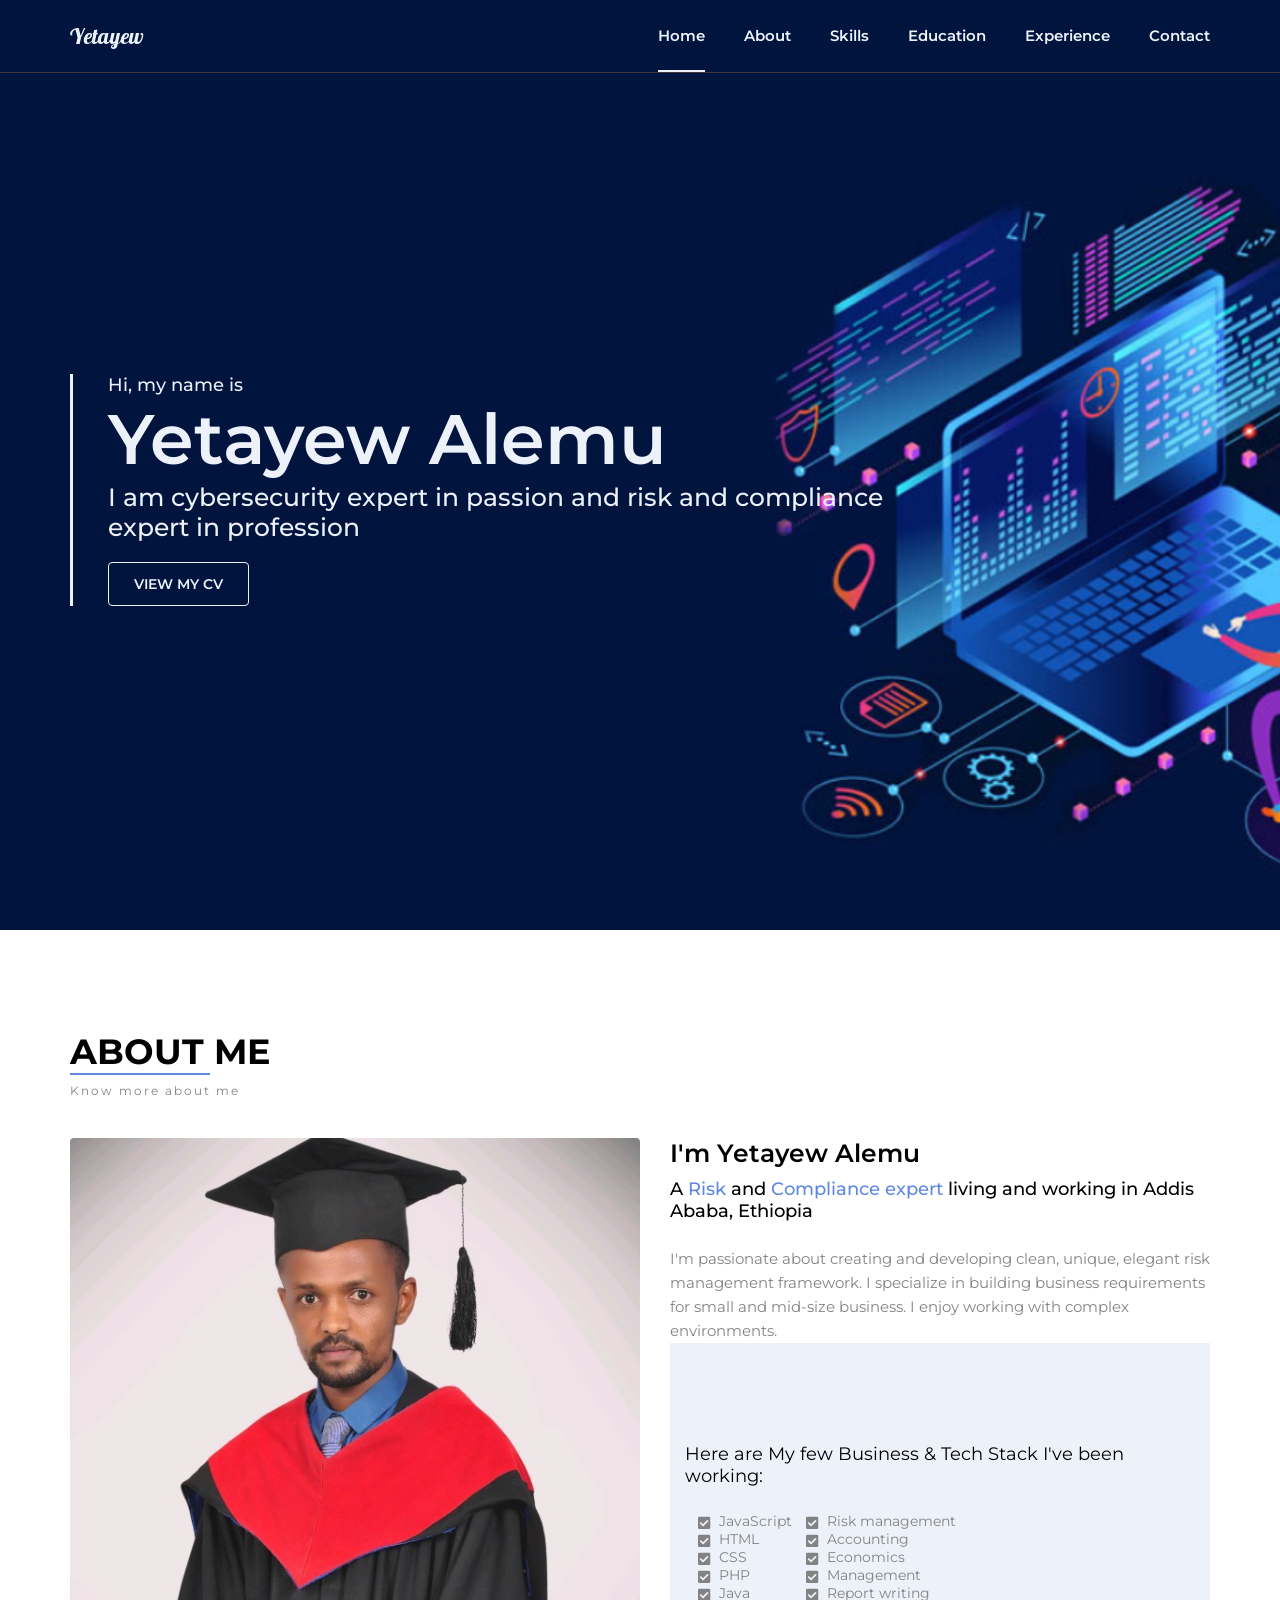
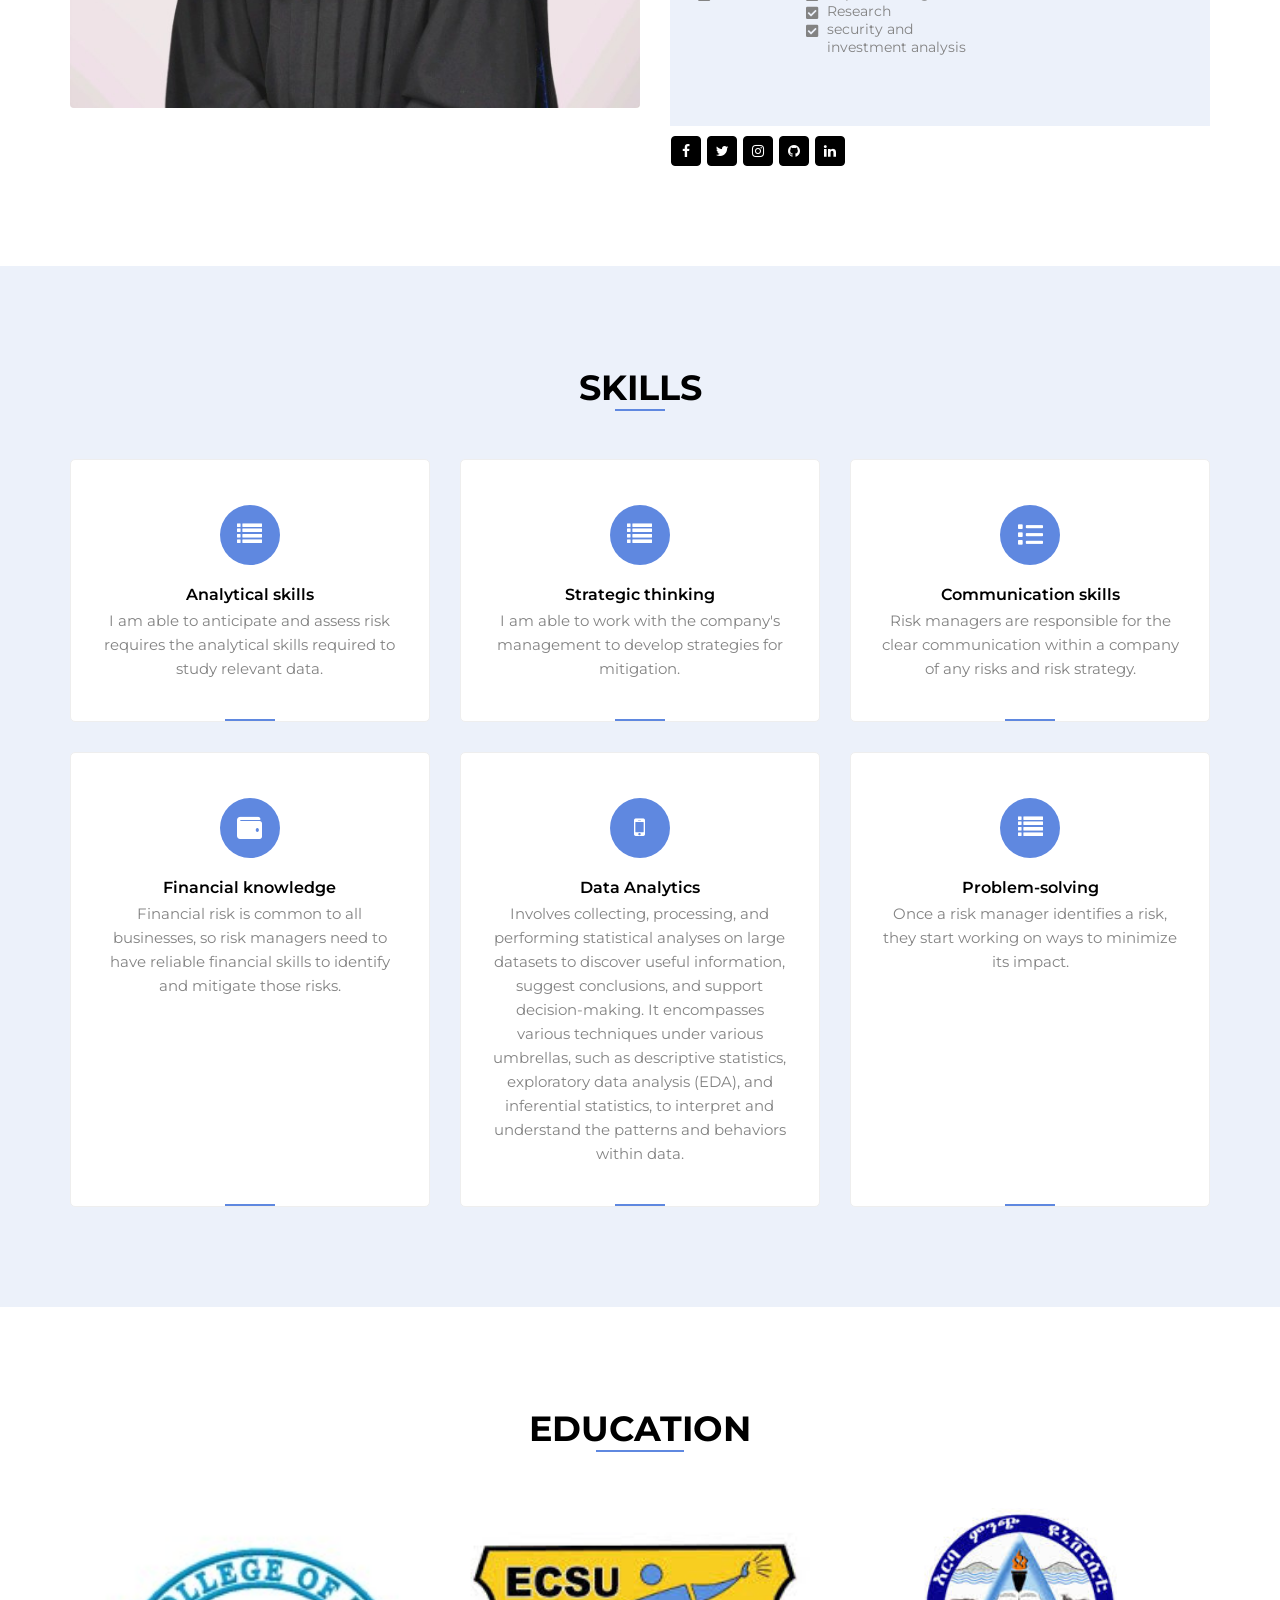
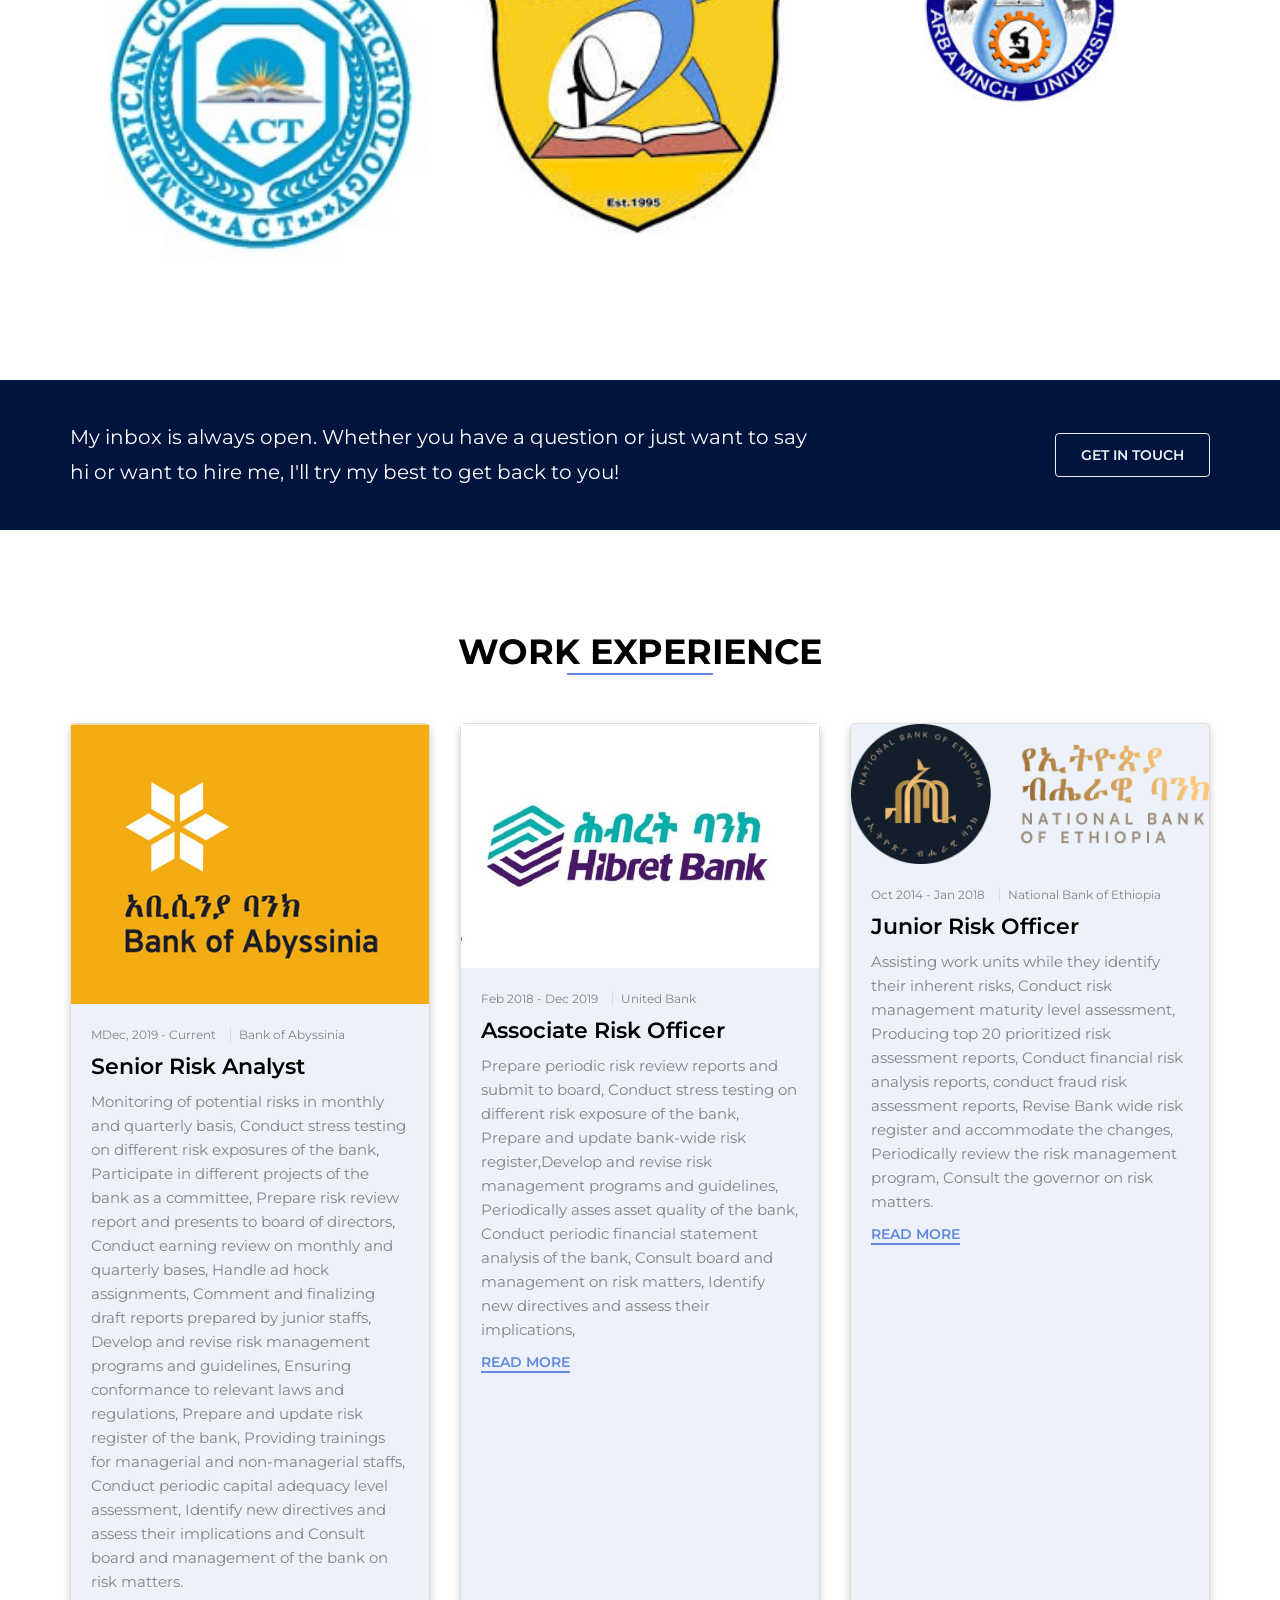
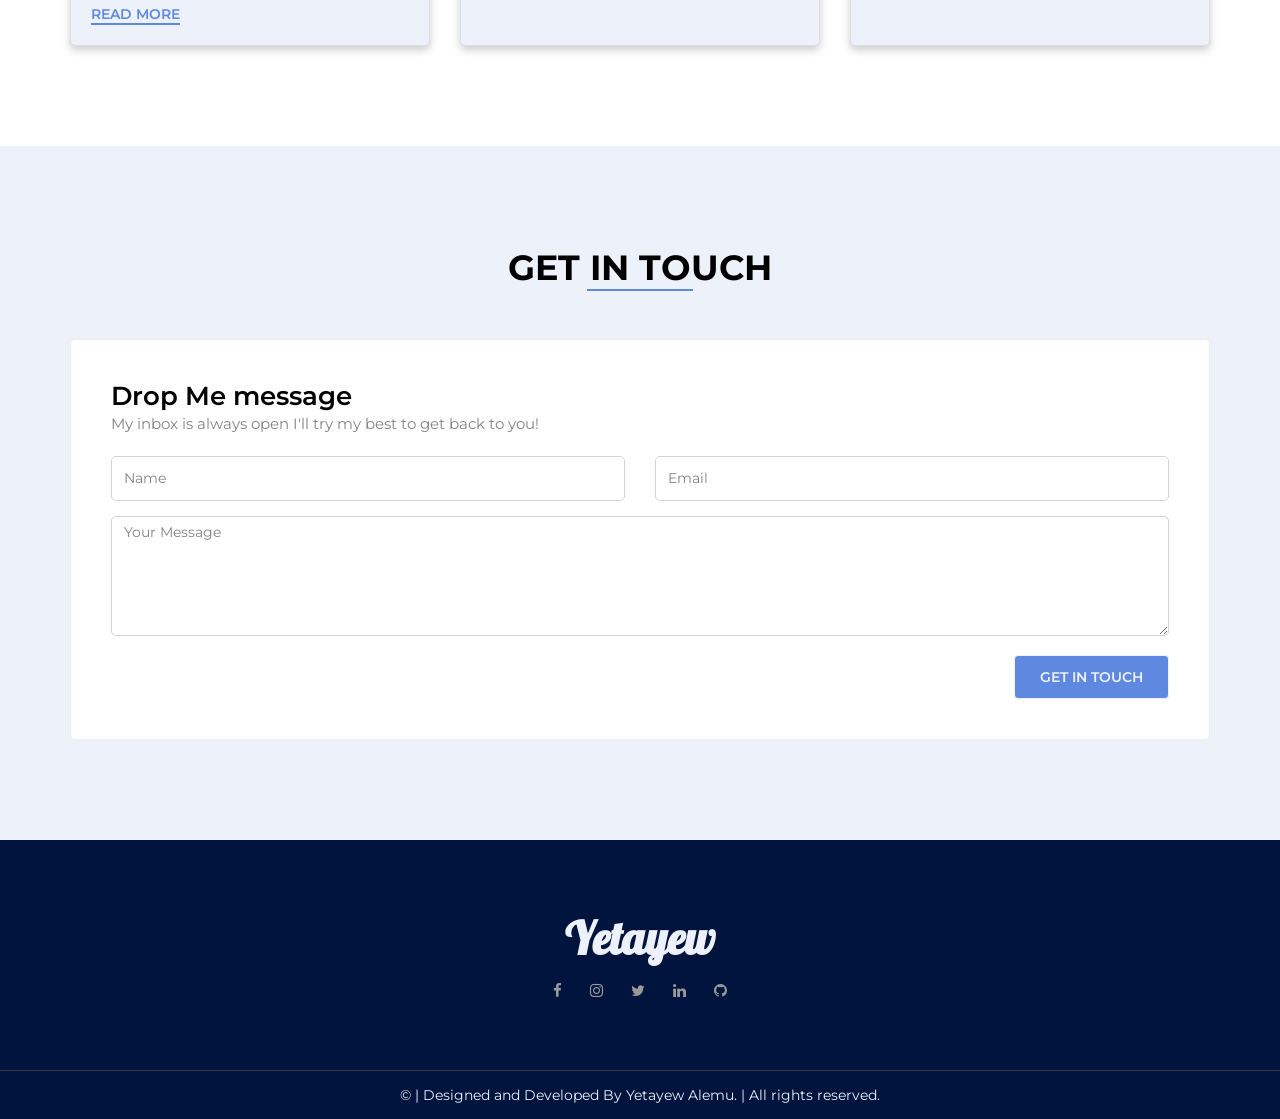
==== commit eca81584: "Add files via upload" ====
--- a/index.html
+++ b/index.html
@@ -151,9 +151,12 @@
                   </div>
                   <div class="box">
                      <div class="icon"><i class="fa fa-mobile"></i></div>
-                     <h5>Mobile Developer</h5>
-                     <p>To match the pace, I give my best to design eye-catching
-                        designs and prominent user-interfaces.
+                     <h5>Data Analytics</h5>
+                     <p>Involves collecting, processing, and performing statistical analyses on large datasets to discover useful information, 
+					 suggest conclusions, and support decision-making. 
+					 It encompasses various techniques under various umbrellas, such as descriptive statistics, 
+					 exploratory data analysis (EDA), and inferential statistics, to interpret and 
+					 understand the patterns and behaviors within data. 
                      </p>
                   </div>
                   <div class="box">
@@ -239,7 +242,14 @@
                            <span>Bank of Abyssinia </span>
                         </div>
                         <h3>Senior Risk Analyst</h3>
-                        <p>Monitoring of potential risks in monthly and quarterly basis, Conduct stress testing on different risk exposures of the bank, Participate in different projects of the bank as a committee, Prepare risk review report and presents to board of directors, Conduct earning review on monthly and quarterly bases, Handle ad hock assignments, Comment and finalizing draft reports prepared by junior staffs, Develop and revise risk management programs and guidelines, Ensuring conformance to relevant laws and regulations, Prepare and update risk register of the bank, Providing trainings for managerial and non-managerial staffs, Conduct periodic capital adequacy level assessment, Identify new directives and assess their implications and Consult board and management of the bank on risk matters.</p>
+                        <p>Monitoring of potential risks in monthly and quarterly basis, 
+						Conduct stress testing on different risk exposures of the bank, 
+						Participate in different projects of the bank as a committee, Prepare risk review report and presents to board of directors, 
+						Conduct earning review on monthly and quarterly bases, Handle ad hock assignments, 
+						Comment and finalizing draft reports prepared by junior staffs, Develop and revise risk management programs and guidelines, 
+						Ensuring conformance to relevant laws and regulations, Prepare and update risk register of the bank, 
+						Providing trainings for managerial and non-managerial staffs, Conduct periodic capital adequacy level assessment, 
+						Identify new directives and assess their implications and Consult board and management of the bank on risk matters.</p>
                         <a href="#">Read More</a>
                      </div>
                   </div>
@@ -253,7 +263,11 @@
                            <span>United Bank</span>
                         </div>
                         <h3>Associate Risk Officer</h3>
-                        <p>Prepare periodic risk review reports and submit to board, Conduct stress testing on different risk exposure of the bank, Prepare and update bank-wide risk register,Develop and revise risk management programs and guidelines, Periodically asses asset quality of the bank, Conduct periodic financial statement analysis of the bank, Consult board and management on risk matters, Identify new directives and assess their implications,</p>
+                        <p>Prepare periodic risk review reports and submit to board, 
+						Conduct stress testing on different risk exposure of the bank, 
+						Prepare and update bank-wide risk register,Develop and revise risk management programs and guidelines, 
+						Periodically asses asset quality of the bank, Conduct periodic financial statement analysis of the bank, 
+						Consult board and management on risk matters, Identify new directives and assess their implications,</p>
                         <a href="#">Read More</a>
                      </div>
                   </div>
@@ -267,7 +281,11 @@
                            <span>National Bank of Ethiopia</span>
                         </div>
                         <h3>Junior Risk Officer</h3>
-                        <p>Assisting work units while they identify their inherent risks, Conduct risk management maturity level assessment, Producing top 20 prioritized risk assessment reports, Conduct  financial risk analysis reports, conduct fraud risk assessment reports, Revise Bank wide risk register and accommodate the changes, Periodically review the risk management program, Consult the governor on risk matters.</p>
+                        <p>Assisting work units while they identify their inherent risks, 
+						Conduct risk management maturity level assessment, Producing top 20 prioritized risk assessment reports, 
+						Conduct  financial risk analysis reports, conduct fraud risk assessment reports, 
+						Revise Bank wide risk register and accommodate the changes, 
+						Periodically review the risk management program, Consult the governor on risk matters.</p>
                         <a href="#">Read More</a>
                      </div>
                   </div>
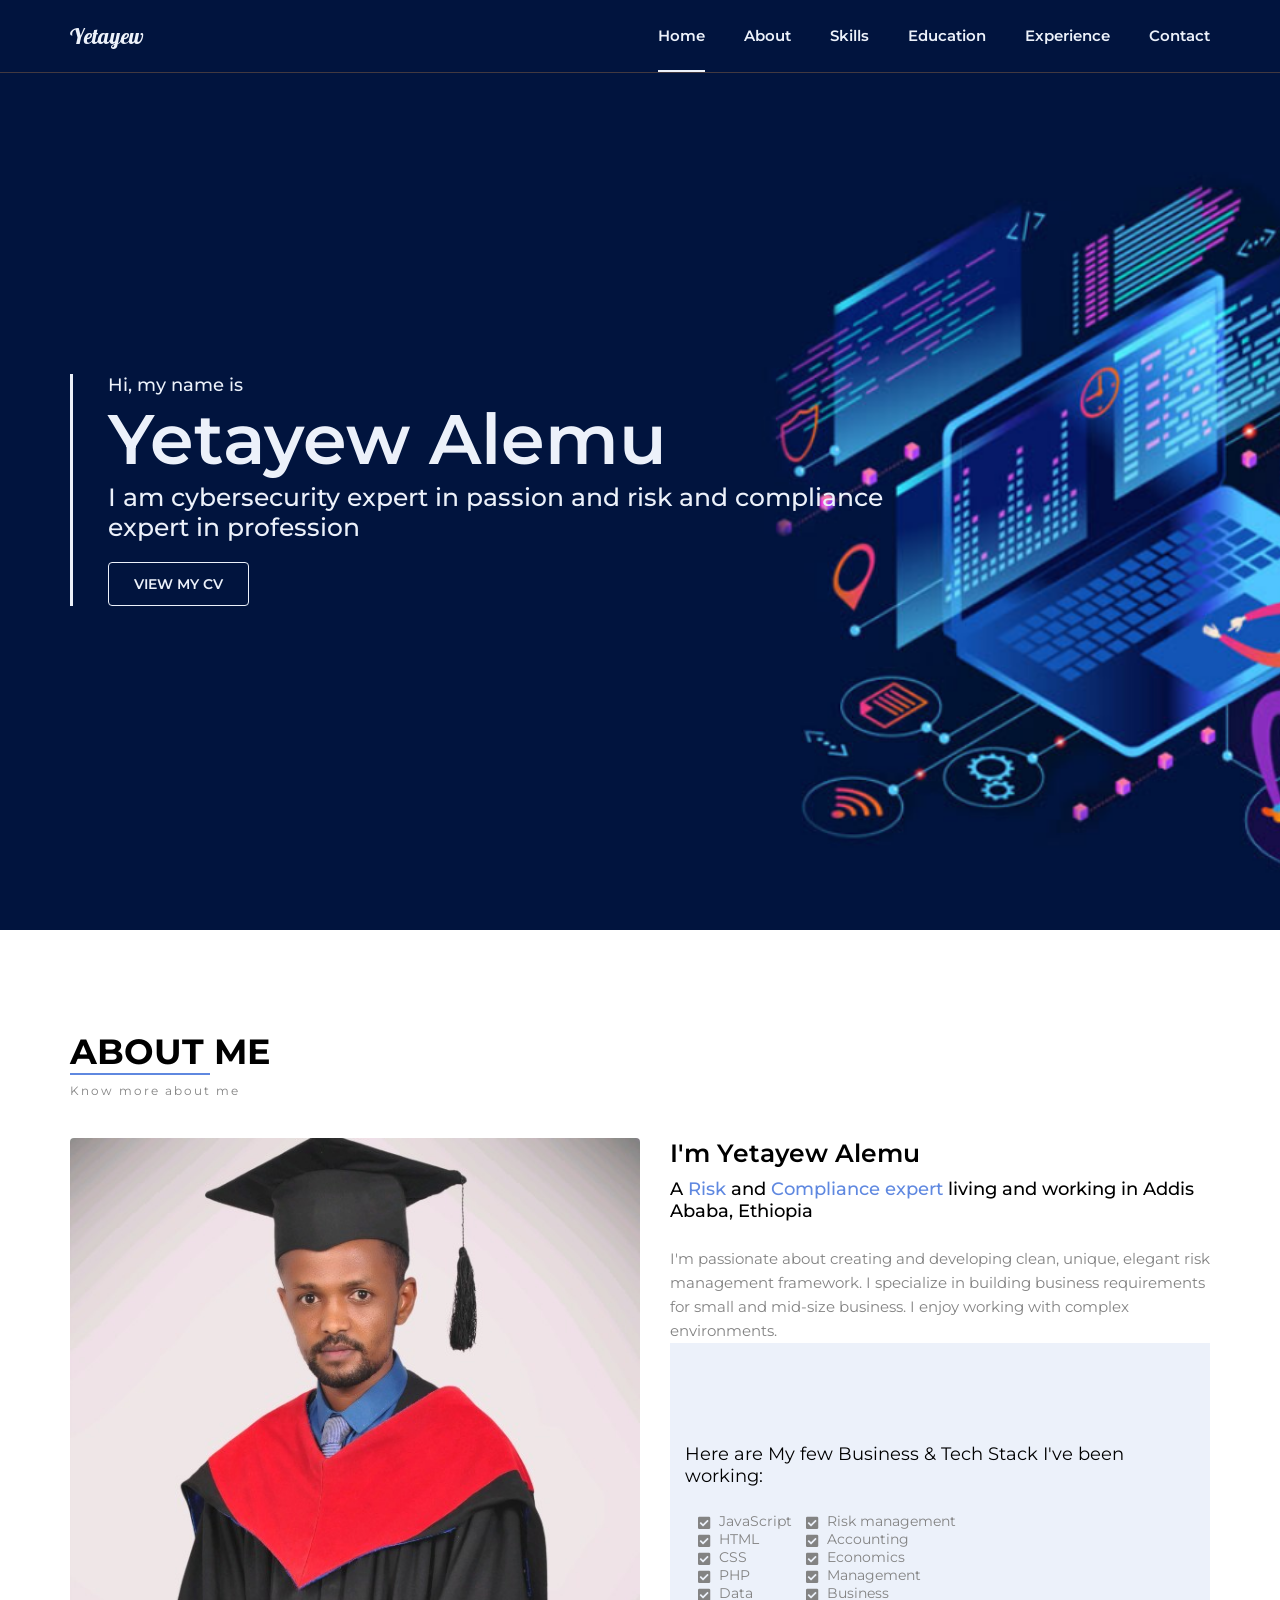
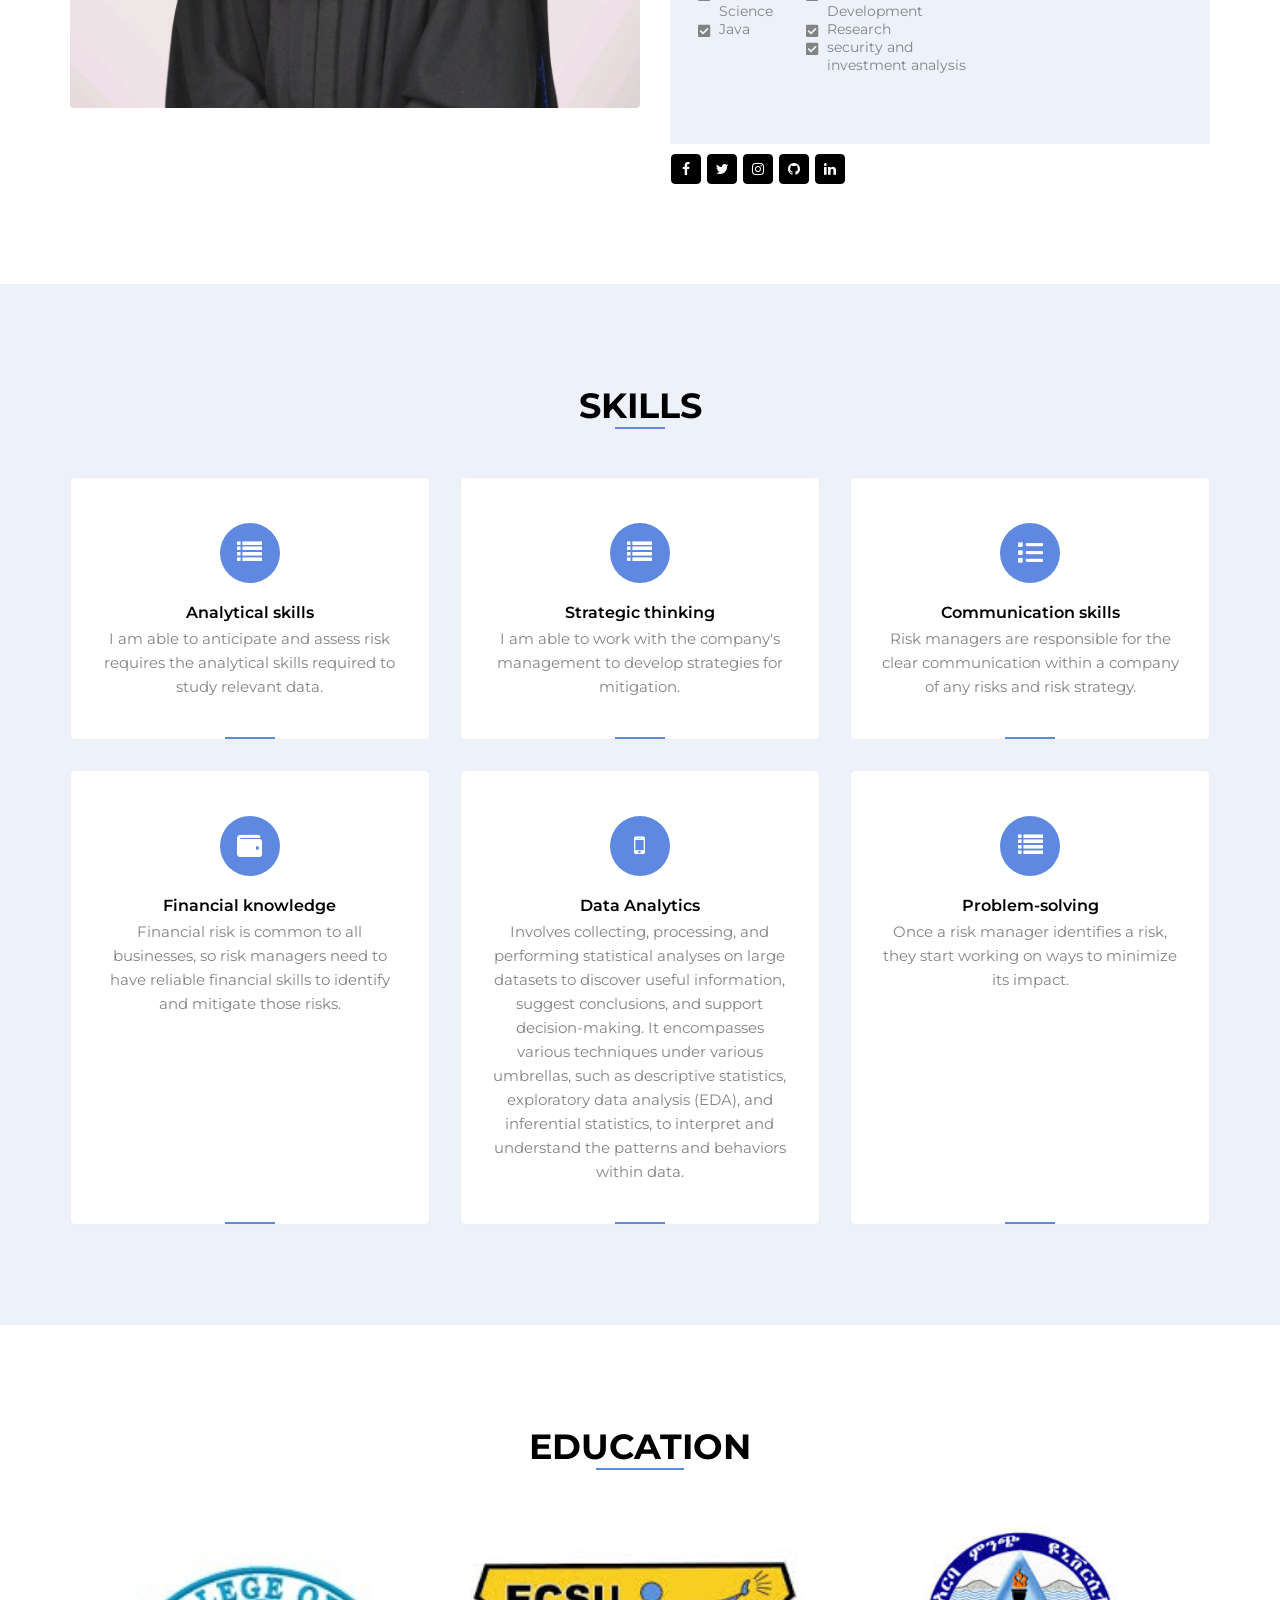
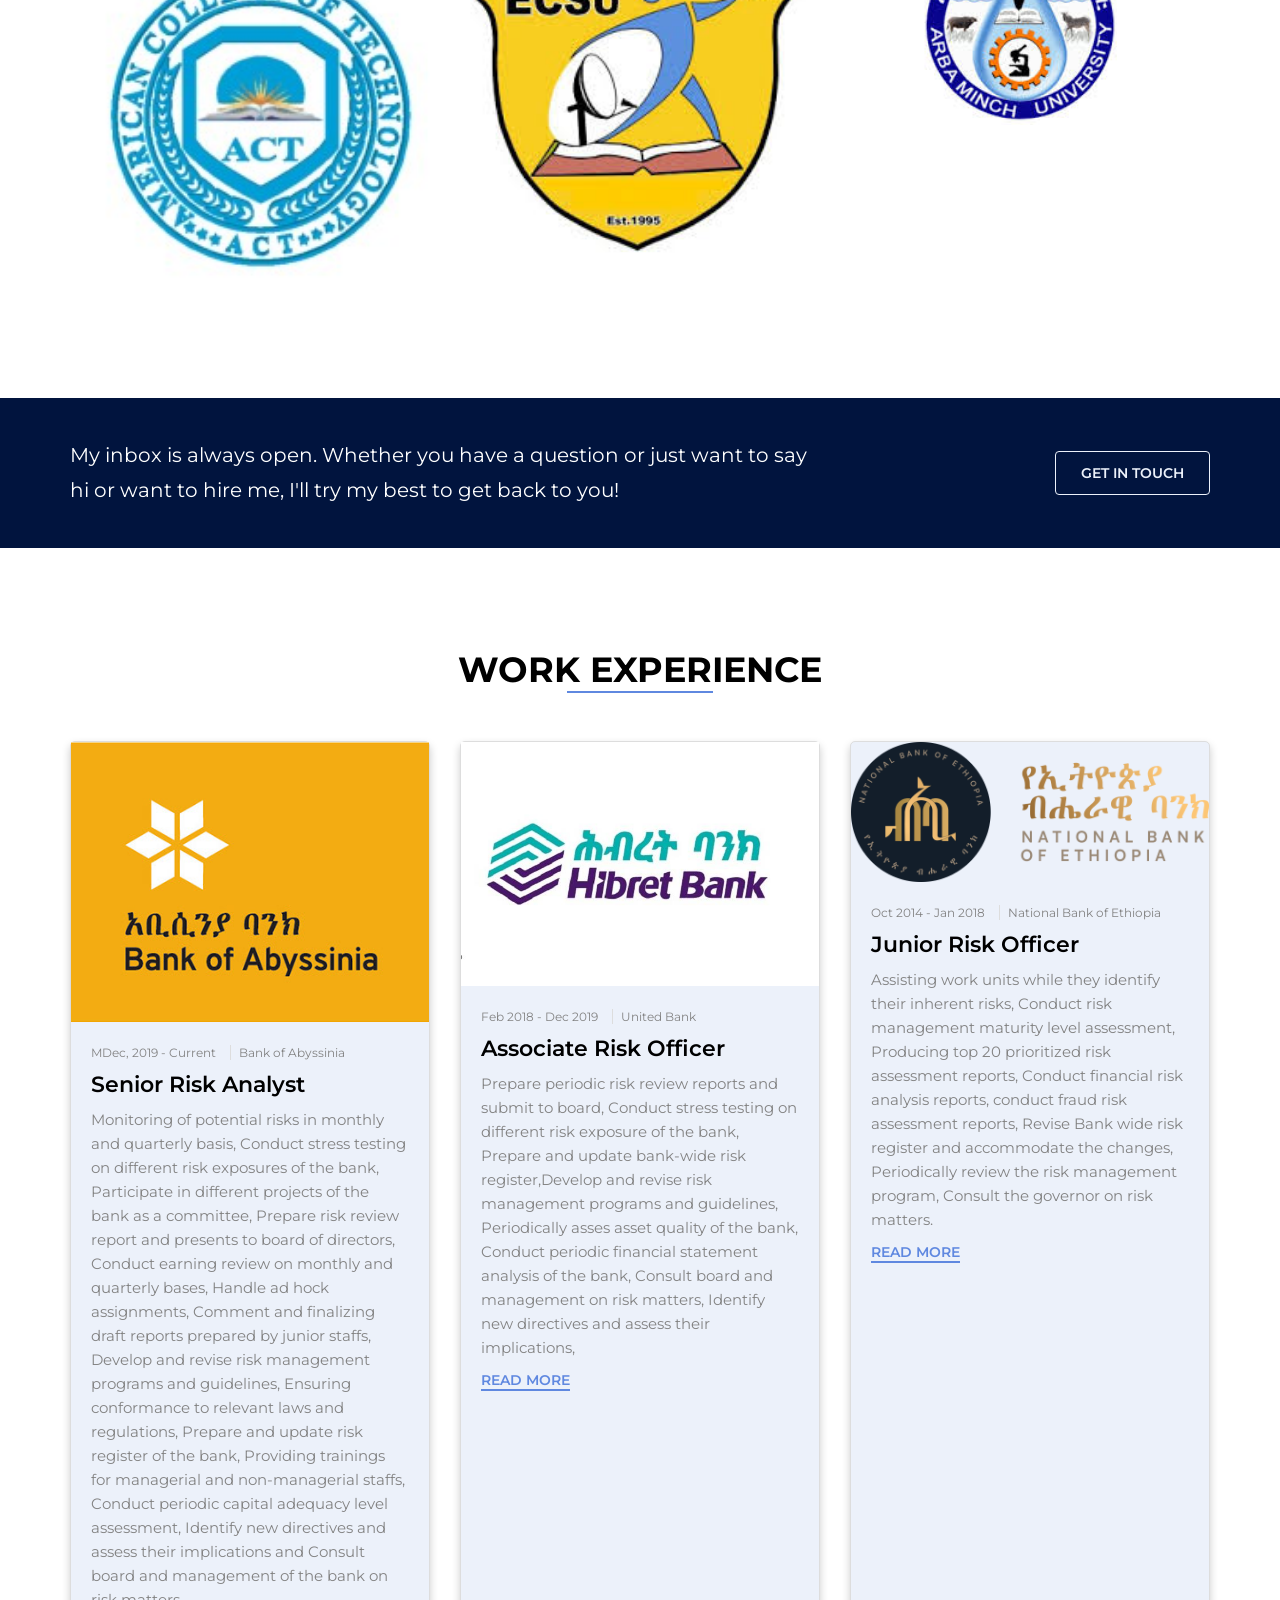
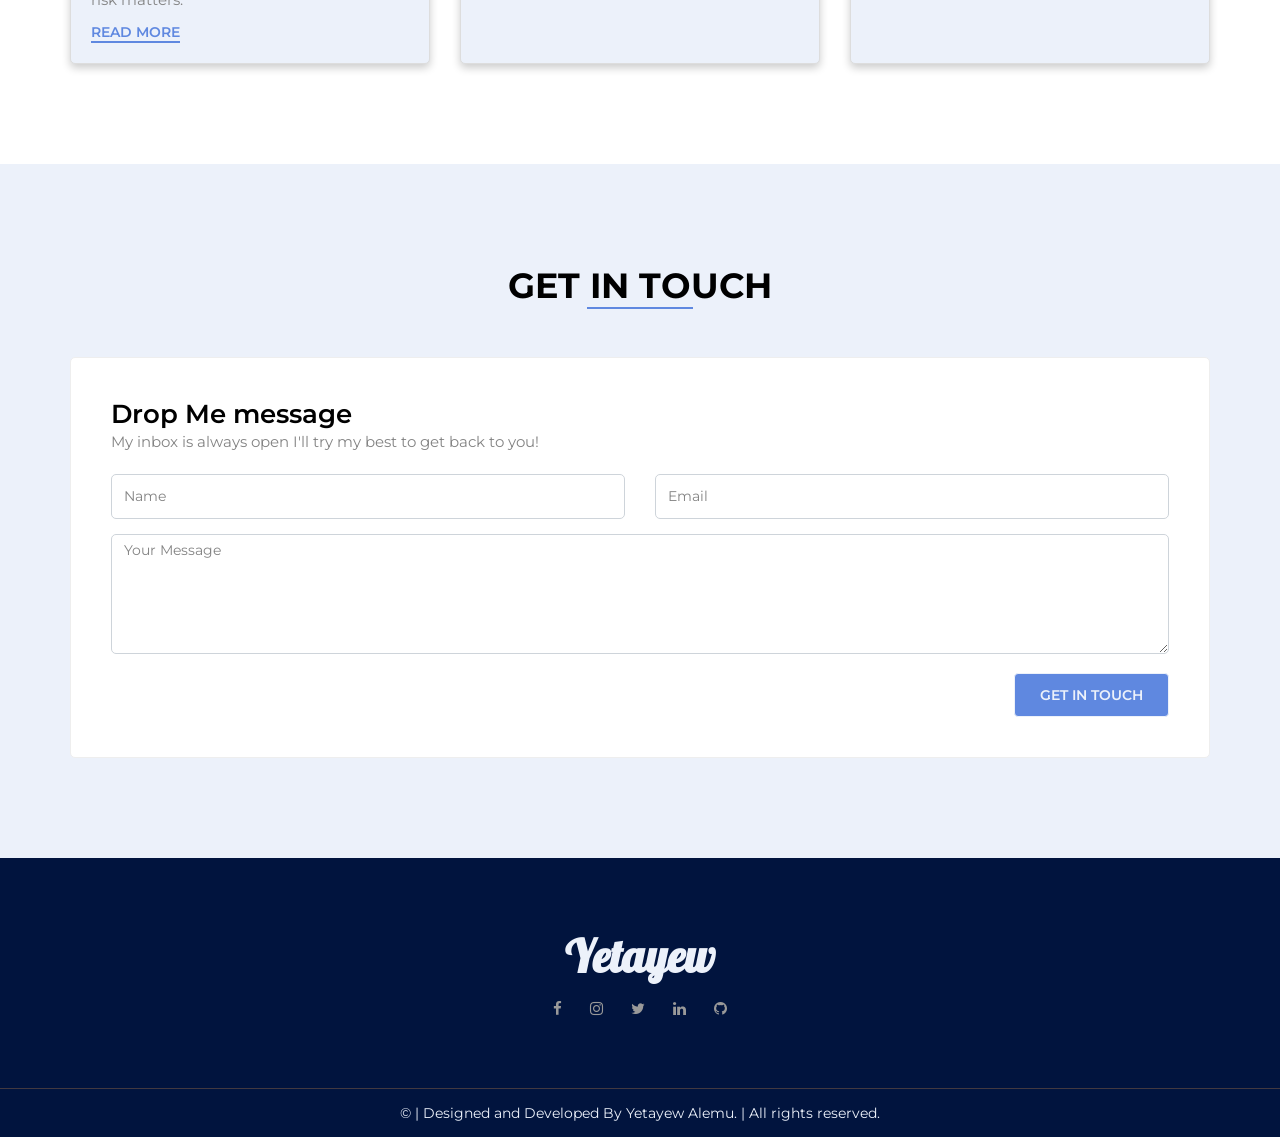
==== commit 6c677319: "Add files via upload" ====
--- a/index.html
+++ b/index.html
@@ -87,6 +87,7 @@
                            <li><span class="fa-li"><i class="fas fa-check-square"></i></span>HTML</li>
                            <li><span class="fa-li"><i class="fas fa-check-square"></i></span>CSS</li>
                            <li><span class="fa-li"><i class="fas fa-check-square"></i></span>PHP</li>
+						   <li><span class="fa-li"><i class="fas fa-check-square"></i></span>Data Science</li>
                            <li><span class="fa-li"><i class="fas fa-check-square"></i></span>Java</li>
                         </ul>
                         <ul  class="fa-ul">
@@ -94,7 +95,7 @@
                            <li><span class="fa-li"><i class="fas fa-check-square"></i></span>Accounting</li>
                            <li><span class="fa-li"><i class="fas fa-check-square"></i></span>Economics</li>
                            <li><span class="fa-li"><i class="fas fa-check-square"></i></span>Management</li>
-                           <li><span class="fa-li"><i class="fas fa-check-square"></i></span>Report writing</li>
+                           <li><span class="fa-li"><i class="fas fa-check-square"></i></span>Business Development</li>
 						   <li><span class="fa-li"><i class="fas fa-check-square"></i></span>Research</li>
 						   <li><span class="fa-li"><i class="fas fa-check-square"></i></span>security and investment analysis</li>
 						   
